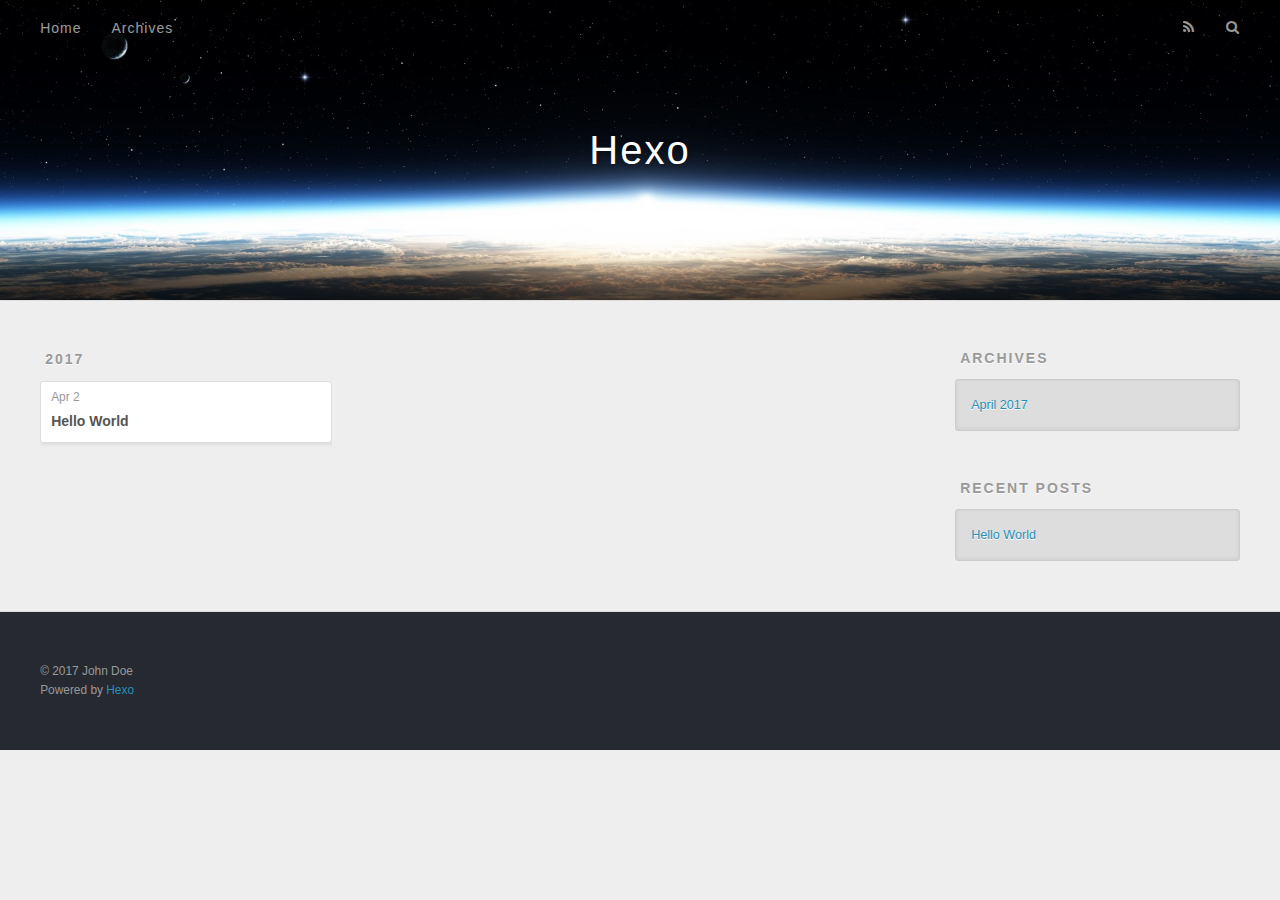
==== archives/index.html @ 8d4e694c "Site updated: 2017-04-02 11:04:42" ====
<!DOCTYPE html>
<html>
<head>
  <meta charset="utf-8">
  
  <title>Archives | Hexo</title>
  <meta name="viewport" content="width=device-width, initial-scale=1, maximum-scale=1">
  <meta property="og:type" content="website">
<meta property="og:title" content="Hexo">
<meta property="og:url" content="http://yoursite.com/archives/index.html">
<meta property="og:site_name" content="Hexo">
<meta name="twitter:card" content="summary">
<meta name="twitter:title" content="Hexo">
  
    <link rel="alternate" href="/atom.xml" title="Hexo" type="application/atom+xml">
  
  
    <link rel="icon" href="/favicon.png">
  
  
    <link href="//fonts.googleapis.com/css?family=Source+Code+Pro" rel="stylesheet" type="text/css">
  
  <link rel="stylesheet" href="/css/style.css">
  

</head>

<body>
  <div id="container">
    <div id="wrap">
      <header id="header">
  <div id="banner"></div>
  <div id="header-outer" class="outer">
    <div id="header-title" class="inner">
      <h1 id="logo-wrap">
        <a href="/" id="logo">Hexo</a>
      </h1>
      
    </div>
    <div id="header-inner" class="inner">
      <nav id="main-nav">
        <a id="main-nav-toggle" class="nav-icon"></a>
        
          <a class="main-nav-link" href="/">Home</a>
        
          <a class="main-nav-link" href="/archives">Archives</a>
        
      </nav>
      <nav id="sub-nav">
        
          <a id="nav-rss-link" class="nav-icon" href="/atom.xml" title="RSS Feed"></a>
        
        <a id="nav-search-btn" class="nav-icon" title="Search"></a>
      </nav>
      <div id="search-form-wrap">
        <form action="//google.com/search" method="get" accept-charset="UTF-8" class="search-form"><input type="search" name="q" results="0" class="search-form-input" placeholder="Search"><button type="submit" class="search-form-submit">&#xF002;</button><input type="hidden" name="sitesearch" value="http://yoursite.com"></form>
      </div>
    </div>
  </div>
</header>
      <div class="outer">
        <section id="main">
  
  
    
    
      
      
      <section class="archives-wrap">
        <div class="archive-year-wrap">
          <a href="/archives/2017" class="archive-year">2017</a>
        </div>
        <div class="archives">
    
    <article class="archive-article archive-type-post">
  <div class="archive-article-inner">
    <header class="archive-article-header">
      <a href="/2017/04/02/hello-world/" class="archive-article-date">
  <time datetime="2017-04-02T02:46:15.504Z" itemprop="datePublished">Apr 2</time>
</a>
      
  
    <h1 itemprop="name">
      <a class="archive-article-title" href="/2017/04/02/hello-world/">Hello World</a>
    </h1>
  

    </header>
  </div>
</article>
  
  
    </div></section>
  

</section>
        
          <aside id="sidebar">
  
    

  
    

  
    
  
    
  <div class="widget-wrap">
    <h3 class="widget-title">Archives</h3>
    <div class="widget">
      <ul class="archive-list"><li class="archive-list-item"><a class="archive-list-link" href="/archives/2017/04/">April 2017</a></li></ul>
    </div>
  </div>


  
    
  <div class="widget-wrap">
    <h3 class="widget-title">Recent Posts</h3>
    <div class="widget">
      <ul>
        
          <li>
            <a href="/2017/04/02/hello-world/">Hello World</a>
          </li>
        
      </ul>
    </div>
  </div>

  
</aside>
        
      </div>
      <footer id="footer">
  
  <div class="outer">
    <div id="footer-info" class="inner">
      &copy; 2017 John Doe<br>
      Powered by <a href="http://hexo.io/" target="_blank">Hexo</a>
    </div>
  </div>
</footer>
    </div>
    <nav id="mobile-nav">
  
    <a href="/" class="mobile-nav-link">Home</a>
  
    <a href="/archives" class="mobile-nav-link">Archives</a>
  
</nav>
    

<script src="//ajax.googleapis.com/ajax/libs/jquery/2.0.3/jquery.min.js"></script>


  <link rel="stylesheet" href="/fancybox/jquery.fancybox.css">
  <script src="/fancybox/jquery.fancybox.pack.js"></script>


<script src="/js/script.js"></script>

  </div>
</body>
</html>
---- css/style.css ----
body {
  width: 100%;
}
body:before,
body:after {
  content: "";
  display: table;
}
body:after {
  clear: both;
}
html,
body,
div,
span,
applet,
object,
iframe,
h1,
h2,
h3,
h4,
h5,
h6,
p,
blockquote,
pre,
a,
abbr,
acronym,
address,
big,
cite,
code,
del,
dfn,
em,
img,
ins,
kbd,
q,
s,
samp,
small,
strike,
strong,
sub,
sup,
tt,
var,
dl,
dt,
dd,
ol,
ul,
li,
fieldset,
form,
label,
legend,
table,
caption,
tbody,
tfoot,
thead,
tr,
th,
td {
  margin: 0;
  padding: 0;
  border: 0;
  outline: 0;
  font-weight: inherit;
  font-style: inherit;
  font-family: inherit;
  font-size: 100%;
  vertical-align: baseline;
}
body {
  line-height: 1;
  color: #000;
  background: #fff;
}
ol,
ul {
  list-style: none;
}
table {
  border-collapse: separate;
  border-spacing: 0;
  vertical-align: middle;
}
caption,
th,
td {
  text-align: left;
  font-weight: normal;
  vertical-align: middle;
}
a img {
  border: none;
}
input,
button {
  margin: 0;
  padding: 0;
}
input::-moz-focus-inner,
button::-moz-focus-inner {
  border: 0;
  padding: 0;
}
@font-face {
  font-family: FontAwesome;
  font-style: normal;
  font-weight: normal;
  src: url("fonts/fontawesome-webfont.eot?v=#4.0.3");
  src: url("fonts/fontawesome-webfont.eot?#iefix&v=#4.0.3") format("embedded-opentype"), url("fonts/fontawesome-webfont.woff?v=#4.0.3") format("woff"), url("fonts/fontawesome-webfont.ttf?v=#4.0.3") format("truetype"), url("fonts/fontawesome-webfont.svg#fontawesomeregular?v=#4.0.3") format("svg");
}
html,
body,
#container {
  height: 100%;
}
body {
  background: #eee;
  font: 14px "Helvetica Neue", Helvetica, Arial, sans-serif;
  -webkit-text-size-adjust: 100%;
}
.outer {
  max-width: 1220px;
  margin: 0 auto;
  padding: 0 20px;
}
.outer:before,
.outer:after {
  content: "";
  display: table;
}
.outer:after {
  clear: both;
}
.inner {
  display: inline;
  float: left;
  width: 98.33333333333333%;
  margin: 0 0.833333333333333%;
}
.left,
.alignleft {
  float: left;
}
.right,
.alignright {
  float: right;
}
.clear {
  clear: both;
}
#container {
  position: relative;
}
.mobile-nav-on {
  overflow: hidden;
}
#wrap {
  height: 100%;
  width: 100%;
  position: absolute;
  top: 0;
  left: 0;
  -webkit-transition: 0.2s ease-out;
  -moz-transition: 0.2s ease-out;
  -ms-transition: 0.2s ease-out;
  transition: 0.2s ease-out;
  z-index: 1;
  background: #eee;
}
.mobile-nav-on #wrap {
  left: 280px;
}
@media screen and (min-width: 768px) {
  #main {
    display: inline;
    float: left;
    width: 73.33333333333333%;
    margin: 0 0.833333333333333%;
  }
}
.article-date,
.article-category-link,
.archive-year,
.widget-title {
  text-decoration: none;
  text-transform: uppercase;
  letter-spacing: 2px;
  color: #999;
  margin-bottom: 1em;
  margin-left: 5px;
  line-height: 1em;
  text-shadow: 0 1px #fff;
  font-weight: bold;
}
.article-inner,
.archive-article-inner {
  background: #fff;
  -webkit-box-shadow: 1px 2px 3px #ddd;
  box-shadow: 1px 2px 3px #ddd;
  border: 1px solid #ddd;
  border-radius: 3px;
}
.article-entry h1,
.widget h1 {
  font-size: 2em;
}
.article-entry h2,
.widget h2 {
  font-size: 1.5em;
}
.article-entry h3,
.widget h3 {
  font-size: 1.3em;
}
.article-entry h4,
.widget h4 {
  font-size: 1.2em;
}
.article-entry h5,
.widget h5 {
  font-size: 1em;
}
.article-entry h6,
.widget h6 {
  font-size: 1em;
  color: #999;
}
.article-entry hr,
.widget hr {
  border: 1px dashed #ddd;
}
.article-entry strong,
.widget strong {
  font-weight: bold;
}
.article-entry em,
.widget em,
.article-entry cite,
.widget cite {
  font-style: italic;
}
.article-entry sup,
.widget sup,
.article-entry sub,
.widget sub {
  font-size: 0.75em;
  line-height: 0;
  position: relative;
  vertical-align: baseline;
}
.article-entry sup,
.widget sup {
  top: -0.5em;
}
.article-entry sub,
.widget sub {
  bottom: -0.2em;
}
.article-entry small,
.widget small {
  font-size: 0.85em;
}
.article-entry acronym,
.widget acronym,
.article-entry abbr,
.widget abbr {
  border-bottom: 1px dotted;
}
.article-entry ul,
.widget ul,
.article-entry ol,
.widget ol,
.article-entry dl,
.widget dl {
  margin: 0 20px;
  line-height: 1.6em;
}
.article-entry ul ul,
.widget ul ul,
.article-entry ol ul,
.widget ol ul,
.article-entry ul ol,
.widget ul ol,
.article-entry ol ol,
.widget ol ol {
  margin-top: 0;
  margin-bottom: 0;
}
.article-entry ul,
.widget ul {
  list-style: disc;
}
.article-entry ol,
.widget ol {
  list-style: decimal;
}
.article-entry dt,
.widget dt {
  font-weight: bold;
}
#header {
  height: 300px;
  position: relative;
  border-bottom: 1px solid #ddd;
}
#header:before,
#header:after {
  content: "";
  position: absolute;
  left: 0;
  right: 0;
  height: 40px;
}
#header:before {
  top: 0;
  background: -webkit-linear-gradient(rgba(0,0,0,0.2), transparent);
  background: -moz-linear-gradient(rgba(0,0,0,0.2), transparent);
  background: -ms-linear-gradient(rgba(0,0,0,0.2), transparent);
  background: linear-gradient(rgba(0,0,0,0.2), transparent);
}
#header:after {
  bottom: 0;
  background: -webkit-linear-gradient(transparent, rgba(0,0,0,0.2));
  background: -moz-linear-gradient(transparent, rgba(0,0,0,0.2));
  background: -ms-linear-gradient(transparent, rgba(0,0,0,0.2));
  background: linear-gradient(transparent, rgba(0,0,0,0.2));
}
#header-outer {
  height: 100%;
  position: relative;
}
#header-inner {
  position: relative;
  overflow: hidden;
}
#banner {
  position: absolute;
  top: 0;
  left: 0;
  width: 100%;
  height: 100%;
  background: url("images/banner.jpg") center #000;
  -webkit-background-size: cover;
  -moz-background-size: cover;
  background-size: cover;
  z-index: -1;
}
#header-title {
  text-align: center;
  height: 40px;
  position: absolute;
  top: 50%;
  left: 0;
  margin-top: -20px;
}
#logo,
#subtitle {
  text-decoration: none;
  color: #fff;
  font-weight: 300;
  text-shadow: 0 1px 4px rgba(0,0,0,0.3);
}
#logo {
  font-size: 40px;
  line-height: 40px;
  letter-spacing: 2px;
}
#subtitle {
  font-size: 16px;
  line-height: 16px;
  letter-spacing: 1px;
}
#subtitle-wrap {
  margin-top: 16px;
}
#main-nav {
  float: left;
  margin-left: -15px;
}
.nav-icon,
.main-nav-link {
  float: left;
  color: #fff;
  opacity: 0.6;
  text-decoration: none;
  text-shadow: 0 1px rgba(0,0,0,0.2);
  -webkit-transition: opacity 0.2s;
  -moz-transition: opacity 0.2s;
  -ms-transition: opacity 0.2s;
  transition: opacity 0.2s;
  display: block;
  padding: 20px 15px;
}
.nav-icon:hover,
.main-nav-link:hover {
  opacity: 1;
}
.nav-icon {
  font-family: FontAwesome;
  text-align: center;
  font-size: 14px;
  width: 14px;
  height: 14px;
  padding: 20px 15px;
  position: relative;
  cursor: pointer;
}
.main-nav-link {
  font-weight: 300;
  letter-spacing: 1px;
}
@media screen and (max-width: 479px) {
  .main-nav-link {
    display: none;
  }
}
#main-nav-toggle {
  display: none;
}
#main-nav-toggle:before {
  content: "\f0c9";
}
@media screen and (max-width: 479px) {
  #main-nav-toggle {
    display: block;
  }
}
#sub-nav {
  float: right;
  margin-right: -15px;
}
#nav-rss-link:before {
  content: "\f09e";
}
#nav-search-btn:before {
  content: "\f002";
}
#search-form-wrap {
  position: absolute;
  top: 15px;
  width: 150px;
  height: 30px;
  right: -150px;
  opacity: 0;
  -webkit-transition: 0.2s ease-out;
  -moz-transition: 0.2s ease-out;
  -ms-transition: 0.2s ease-out;
  transition: 0.2s ease-out;
}
#search-form-wrap.on {
  opacity: 1;
  right: 0;
}
@media screen and (max-width: 479px) {
  #search-form-wrap {
    width: 100%;
    right: -100%;
  }
}
.search-form {
  position: absolute;
  top: 0;
  left: 0;
  right: 0;
  background: #fff;
  padding: 5px 15px;
  border-radius: 15px;
  -webkit-box-shadow: 0 0 10px rgba(0,0,0,0.3);
  box-shadow: 0 0 10px rgba(0,0,0,0.3);
}
.search-form-input {
  border: none;
  background: none;
  color: #555;
  width: 100%;
  font: 13px "Helvetica Neue", Helvetica, Arial, sans-serif;
  outline: none;
}
.search-form-input::-webkit-search-results-decoration,
.search-form-input::-webkit-search-cancel-button {
  -webkit-appearance: none;
}
.search-form-submit {
  position: absolute;
  top: 50%;
  right: 10px;
  margin-top: -7px;
  font: 13px FontAwesome;
  border: none;
  background: none;
  color: #bbb;
  cursor: pointer;
}
.search-form-submit:hover,
.search-form-submit:focus {
  color: #777;
}
.article {
  margin: 50px 0;
}
.article-inner {
  overflow: hidden;
}
.article-meta:before,
.article-meta:after {
  content: "";
  display: table;
}
.article-meta:after {
  clear: both;
}
.article-date {
  float: left;
}
.article-category {
  float: left;
  line-height: 1em;
  color: #ccc;
  text-shadow: 0 1px #fff;
  margin-left: 8px;
}
.article-category:before {
  content: "\2022";
}
.article-category-link {
  margin: 0 12px 1em;
}
.article-header {
  padding: 20px 20px 0;
}
.article-title {
  text-decoration: none;
  font-size: 2em;
  font-weight: bold;
  color: #555;
  line-height: 1.1em;
  -webkit-transition: color 0.2s;
  -moz-transition: color 0.2s;
  -ms-transition: color 0.2s;
  transition: color 0.2s;
}
a.article-title:hover {
  color: #258fb8;
}
.article-entry {
  color: #555;
  padding: 0 20px;
}
.article-entry:before,
.article-entry:after {
  content: "";
  display: table;
}
.article-entry:after {
  clear: both;
}
.article-entry p,
.article-entry table {
  line-height: 1.6em;
  margin: 1.6em 0;
}
.article-entry h1,
.article-entry h2,
.article-entry h3,
.article-entry h4,
.article-entry h5,
.article-entry h6 {
  font-weight: bold;
}
.article-entry h1,
.article-entry h2,
.article-entry h3,
.article-entry h4,
.article-entry h5,
.article-entry h6 {
  line-height: 1.1em;
  margin: 1.1em 0;
}
.article-entry a {
  color: #258fb8;
  text-decoration: none;
}
.article-entry a:hover {
  text-decoration: underline;
}
.article-entry ul,
.article-entry ol,
.article-entry dl {
  margin-top: 1.6em;
  margin-bottom: 1.6em;
}
.article-entry img,
.article-entry video {
  max-width: 100%;
  height: auto;
  display: block;
  margin: auto;
}
.article-entry iframe {
  border: none;
}
.article-entry table {
  width: 100%;
  border-collapse: collapse;
  border-spacing: 0;
}
.article-entry th {
  font-weight: bold;
  border-bottom: 3px solid #ddd;
  padding-bottom: 0.5em;
}
.article-entry td {
  border-bottom: 1px solid #ddd;
  padding: 10px 0;
}
.article-entry blockquote {
  font-family: Georgia, "Times New Roman", serif;
  font-size: 1.4em;
  margin: 1.6em 20px;
  text-align: center;
}
.article-entry blockquote footer {
  font-size: 14px;
  margin: 1.6em 0;
  font-family: "Helvetica Neue", Helvetica, Arial, sans-serif;
}
.article-entry blockquote footer cite:before {
  content: "—";
  padding: 0 0.5em;
}
.article-entry .pullquote {
  text-align: left;
  width: 45%;
  margin: 0;
}
.article-entry .pullquote.left {
  margin-left: 0.5em;
  margin-right: 1em;
}
.article-entry .pullquote.right {
  margin-right: 0.5em;
  margin-left: 1em;
}
.article-entry .caption {
  color: #999;
  display: block;
  font-size: 0.9em;
  margin-top: 0.5em;
  position: relative;
  text-align: center;
}
.article-entry .video-container {
  position: relative;
  padding-top: 56.25%;
  height: 0;
  overflow: hidden;
}
.article-entry .video-container iframe,
.article-entry .video-container object,
.article-entry .video-container embed {
  position: absolute;
  top: 0;
  left: 0;
  width: 100%;
  height: 100%;
  margin-top: 0;
}
.article-more-link a {
  display: inline-block;
  line-height: 1em;
  padding: 6px 15px;
  border-radius: 15px;
  background: #eee;
  color: #999;
  text-shadow: 0 1px #fff;
  text-decoration: none;
}
.article-more-link a:hover {
  background: #258fb8;
  color: #fff;
  text-decoration: none;
  text-shadow: 0 1px #1e7293;
}
.article-footer {
  font-size: 0.85em;
  line-height: 1.6em;
  border-top: 1px solid #ddd;
  padding-top: 1.6em;
  margin: 0 20px 20px;
}
.article-footer:before,
.article-footer:after {
  content: "";
  display: table;
}
.article-footer:after {
  clear: both;
}
.article-footer a {
  color: #999;
  text-decoration: none;
}
.article-footer a:hover {
  color: #555;
}
.article-tag-list-item {
  float: left;
  margin-right: 10px;
}
.article-tag-list-link:before {
  content: "#";
}
.article-comment-link {
  float: right;
}
.article-comment-link:before {
  content: "\f075";
  font-family: FontAwesome;
  padding-right: 8px;
}
.article-share-link {
  cursor: pointer;
  float: right;
  margin-left: 20px;
}
.article-share-link:before {
  content: "\f064";
  font-family: FontAwesome;
  padding-right: 6px;
}
#article-nav {
  position: relative;
}
#article-nav:before,
#article-nav:after {
  content: "";
  display: table;
}
#article-nav:after {
  clear: both;
}
@media screen and (min-width: 768px) {
  #article-nav {
    margin: 50px 0;
  }
  #article-nav:before {
    width: 8px;
    height: 8px;
    position: absolute;
    top: 50%;
    left: 50%;
    margin-top: -4px;
    margin-left: -4px;
    content: "";
    border-radius: 50%;
    background: #ddd;
    -webkit-box-shadow: 0 1px 2px #fff;
    box-shadow: 0 1px 2px #fff;
  }
}
.article-nav-link-wrap {
  text-decoration: none;
  text-shadow: 0 1px #fff;
  color: #999;
  -webkit-box-sizing: border-box;
  -moz-box-sizing: border-box;
  box-sizing: border-box;
  margin-top: 50px;
  text-align: center;
  display: block;
}
.article-nav-link-wrap:hover {
  color: #555;
}
@media screen and (min-width: 768px) {
  .article-nav-link-wrap {
    width: 50%;
    margin-top: 0;
  }
}
@media screen and (min-width: 768px) {
  #article-nav-newer {
    float: left;
    text-align: right;
    padding-right: 20px;
  }
}
@media screen and (min-width: 768px) {
  #article-nav-older {
    float: right;
    text-align: left;
    padding-left: 20px;
  }
}
.article-nav-caption {
  text-transform: uppercase;
  letter-spacing: 2px;
  color: #ddd;
  line-height: 1em;
  font-weight: bold;
}
#article-nav-newer .article-nav-caption {
  margin-right: -2px;
}
.article-nav-title {
  font-size: 0.85em;
  line-height: 1.6em;
  margin-top: 0.5em;
}
.article-share-box {
  position: absolute;
  display: none;
  background: #fff;
  -webkit-box-shadow: 1px 2px 10px rgba(0,0,0,0.2);
  box-shadow: 1px 2px 10px rgba(0,0,0,0.2);
  border-radius: 3px;
  margin-left: -145px;
  overflow: hidden;
  z-index: 1;
}
.article-share-box.on {
  display: block;
}
.article-share-input {
  width: 100%;
  background: none;
  -webkit-box-sizing: border-box;
  -moz-box-sizing: border-box;
  box-sizing: border-box;
  font: 14px "Helvetica Neue", Helvetica, Arial, sans-serif;
  padding: 0 15px;
  color: #555;
  outline: none;
  border: 1px solid #ddd;
  border-radius: 3px 3px 0 0;
  height: 36px;
  line-height: 36px;
}
.article-share-links {
  background: #eee;
}
.article-share-links:before,
.article-share-links:after {
  content: "";
  display: table;
}
.article-share-links:after {
  clear: both;
}
.article-share-twitter,
.article-share-facebook,
.article-share-pinterest,
.article-share-google {
  width: 50px;
  height: 36px;
  display: block;
  float: left;
  position: relative;
  color: #999;
  text-shadow: 0 1px #fff;
}
.article-share-twitter:before,
.article-share-facebook:before,
.article-share-pinterest:before,
.article-share-google:before {
  font-size: 20px;
  font-family: FontAwesome;
  width: 20px;
  height: 20px;
  position: absolute;
  top: 50%;
  left: 50%;
  margin-top: -10px;
  margin-left: -10px;
  text-align: center;
}
.article-share-twitter:hover,
.article-share-facebook:hover,
.article-share-pinterest:hover,
.article-share-google:hover {
  color: #fff;
}
.article-share-twitter:before {
  content: "\f099";
}
.article-share-twitter:hover {
  background: #00aced;
  text-shadow: 0 1px #008abe;
}
.article-share-facebook:before {
  content: "\f09a";
}
.article-share-facebook:hover {
  background: #3b5998;
  text-shadow: 0 1px #2f477a;
}
.article-share-pinterest:before {
  content: "\f0d2";
}
.article-share-pinterest:hover {
  background: #cb2027;
  text-shadow: 0 1px #a21a1f;
}
.article-share-google:before {
  content: "\f0d5";
}
.article-share-google:hover {
  background: #dd4b39;
  text-shadow: 0 1px #be3221;
}
.article-gallery {
  background: #000;
  position: relative;
}
.article-gallery-photos {
  position: relative;
  overflow: hidden;
}
.article-gallery-img {
  display: none;
  max-width: 100%;
}
.article-gallery-img:first-child {
  display: block;
}
.article-gallery-img.loaded {
  position: absolute;
  display: block;
}
.article-gallery-img img {
  display: block;
  max-width: 100%;
  margin: 0 auto;
}
#comments {
  background: #fff;
  -webkit-box-shadow: 1px 2px 3px #ddd;
  box-shadow: 1px 2px 3px #ddd;
  padding: 20px;
  border: 1px solid #ddd;
  border-radius: 3px;
  margin: 50px 0;
}
#comments a {
  color: #258fb8;
}
.archives-wrap {
  margin: 50px 0;
}
.archives:before,
.archives:after {
  content: "";
  display: table;
}
.archives:after {
  clear: both;
}
.archive-year-wrap {
  margin-bottom: 1em;
}
.archives {
  -webkit-column-gap: 10px;
  -moz-column-gap: 10px;
  column-gap: 10px;
}
@media screen and (min-width: 480px) and (max-width: 767px) {
  .archives {
    -webkit-column-count: 2;
    -moz-column-count: 2;
    column-count: 2;
  }
}
@media screen and (min-width: 768px) {
  .archives {
    -webkit-column-count: 3;
    -moz-column-count: 3;
    column-count: 3;
  }
}
.archive-article {
  -webkit-column-break-inside: avoid;
  page-break-inside: avoid;
  overflow: hidden;
  break-inside: avoid-column;
}
.archive-article-inner {
  padding: 10px;
  margin-bottom: 15px;
}
.archive-article-title {
  text-decoration: none;
  font-weight: bold;
  color: #555;
  -webkit-transition: color 0.2s;
  -moz-transition: color 0.2s;
  -ms-transition: color 0.2s;
  transition: color 0.2s;
  line-height: 1.6em;
}
.archive-article-title:hover {
  color: #258fb8;
}
.archive-article-footer {
  margin-top: 1em;
}
.archive-article-date {
  color: #999;
  text-decoration: none;
  font-size: 0.85em;
  line-height: 1em;
  margin-bottom: 0.5em;
  display: block;
}
#page-nav {
  margin: 50px auto;
  background: #fff;
  -webkit-box-shadow: 1px 2px 3px #ddd;
  box-shadow: 1px 2px 3px #ddd;
  border: 1px solid #ddd;
  border-radius: 3px;
  text-align: center;
  color: #999;
  overflow: hidden;
}
#page-nav:before,
#page-nav:after {
  content: "";
  display: table;
}
#page-nav:after {
  clear: both;
}
#page-nav a,
#page-nav span {
  padding: 10px 20px;
  line-height: 1;
  height: 2ex;
}
#page-nav a {
  color: #999;
  text-decoration: none;
}
#page-nav a:hover {
  background: #999;
  color: #fff;
}
#page-nav .prev {
  float: left;
}
#page-nav .next {
  float: right;
}
#page-nav .page-number {
  display: inline-block;
}
@media screen and (max-width: 479px) {
  #page-nav .page-number {
    display: none;
  }
}
#page-nav .current {
  color: #555;
  font-weight: bold;
}
#page-nav .space {
  color: #ddd;
}
#footer {
  background: #262a30;
  padding: 50px 0;
  border-top: 1px solid #ddd;
  color: #999;
}
#footer a {
  color: #258fb8;
  text-decoration: none;
}
#footer a:hover {
  text-decoration: underline;
}
#footer-info {
  line-height: 1.6em;
  font-size: 0.85em;
}
.article-entry pre,
.article-entry .highlight {
  background: #2d2d2d;
  margin: 0 -20px;
  padding: 15px 20px;
  border-style: solid;
  border-color: #ddd;
  border-width: 1px 0;
  overflow: auto;
  color: #ccc;
  line-height: 22.400000000000002px;
}
.article-entry .highlight .gutter pre,
.article-entry .gist .gist-file .gist-data .line-numbers {
  color: #666;
  font-size: 0.85em;
}
.article-entry pre,
.article-entry code {
  font-family: "Source Code Pro", Consolas, Monaco, Menlo, Consolas, monospace;
}
.article-entry code {
  background: #eee;
  text-shadow: 0 1px #fff;
  padding: 0 0.3em;
}
.article-entry pre code {
  background: none;
  text-shadow: none;
  padding: 0;
}
.article-entry .highlight pre {
  border: none;
  margin: 0;
  padding: 0;
}
.article-entry .highlight table {
  margin: 0;
  width: auto;
}
.article-entry .highlight td {
  border: none;
  padding: 0;
}
.article-entry .highlight figcaption {
  font-size: 0.85em;
  color: #999;
  line-height: 1em;
  margin-bottom: 1em;
}
.article-entry .highlight figcaption:before,
.article-entry .highlight figcaption:after {
  content: "";
  display: table;
}
.article-entry .highlight figcaption:after {
  clear: both;
}
.article-entry .highlight figcaption a {
  float: right;
}
.article-entry .highlight .gutter pre {
  text-align: right;
  padding-right: 20px;
}
.article-entry .highlight .line {
  height: 22.400000000000002px;
}
.article-entry .highlight .line.marked {
  background: #515151;
}
.article-entry .gist {
  margin: 0 -20px;
  border-style: solid;
  border-color: #ddd;
  border-width: 1px 0;
  background: #2d2d2d;
  padding: 15px 20px 15px 0;
}
.article-entry .gist .gist-file {
  border: none;
  font-family: "Source Code Pro", Consolas, Monaco, Menlo, Consolas, monospace;
  margin: 0;
}
.article-entry .gist .gist-file .gist-data {
  background: none;
  border: none;
}
.article-entry .gist .gist-file .gist-data .line-numbers {
  background: none;
  border: none;
  padding: 0 20px 0 0;
}
.article-entry .gist .gist-file .gist-data .line-data {
  padding: 0 !important;
}
.article-entry .gist .gist-file .highlight {
  margin: 0;
  padding: 0;
  border: none;
}
.article-entry .gist .gist-file .gist-meta {
  background: #2d2d2d;
  color: #999;
  font: 0.85em "Helvetica Neue", Helvetica, Arial, sans-serif;
  text-shadow: 0 0;
  padding: 0;
  margin-top: 1em;
  margin-left: 20px;
}
.article-entry .gist .gist-file .gist-meta a {
  color: #258fb8;
  font-weight: normal;
}
.article-entry .gist .gist-file .gist-meta a:hover {
  text-decoration: underline;
}
pre .comment,
pre .title {
  color: #999;
}
pre .variable,
pre .attribute,
pre .tag,
pre .regexp,
pre .ruby .constant,
pre .xml .tag .title,
pre .xml .pi,
pre .xml .doctype,
pre .html .doctype,
pre .css .id,
pre .css .class,
pre .css .pseudo {
  color: #f2777a;
}
pre .number,
pre .preprocessor,
pre .built_in,
pre .literal,
pre .params,
pre .constant {
  color: #f99157;
}
pre .class,
pre .ruby .class .title,
pre .css .rules .attribute {
  color: #9c9;
}
pre .string,
pre .value,
pre .inheritance,
pre .header,
pre .ruby .symbol,
pre .xml .cdata {
  color: #9c9;
}
pre .css .hexcolor {
  color: #6cc;
}
pre .function,
pre .python .decorator,
pre .python .title,
pre .ruby .function .title,
pre .ruby .title .keyword,
pre .perl .sub,
pre .javascript .title,
pre .coffeescript .title {
  color: #69c;
}
pre .keyword,
pre .javascript .function {
  color: #c9c;
}
@media screen and (max-width: 479px) {
  #mobile-nav {
    position: absolute;
    top: 0;
    left: 0;
    width: 280px;
    height: 100%;
    background: #191919;
    border-right: 1px solid #fff;
  }
}
@media screen and (max-width: 479px) {
  .mobile-nav-link {
    display: block;
    color: #999;
    text-decoration: none;
    padding: 15px 20px;
    font-weight: bold;
  }
  .mobile-nav-link:hover {
    color: #fff;
  }
}
@media screen and (min-width: 768px) {
  #sidebar {
    display: inline;
    float: left;
    width: 23.333333333333332%;
    margin: 0 0.833333333333333%;
  }
}
.widget-wrap {
  margin: 50px 0;
}
.widget {
  color: #777;
  text-shadow: 0 1px #fff;
  background: #ddd;
  -webkit-box-shadow: 0 -1px 4px #ccc inset;
  box-shadow: 0 -1px 4px #ccc inset;
  border: 1px solid #ccc;
  padding: 15px;
  border-radius: 3px;
}
.widget a {
  color: #258fb8;
  text-decoration: none;
}
.widget a:hover {
  text-decoration: underline;
}
.widget ul ul,
.widget ol ul,
.widget dl ul,
.widget ul ol,
.widget ol ol,
.widget dl ol,
.widget ul dl,
.widget ol dl,
.widget dl dl {
  margin-left: 15px;
  list-style: disc;
}
.widget {
  line-height: 1.6em;
  word-wrap: break-word;
  font-size: 0.9em;
}
.widget ul,
.widget ol {
  list-style: none;
  margin: 0;
}
.widget ul ul,
.widget ol ul,
.widget ul ol,
.widget ol ol {
  margin: 0 20px;
}
.widget ul ul,
.widget ol ul {
  list-style: disc;
}
.widget ul ol,
.widget ol ol {
  list-style: decimal;
}
.category-list-count,
.tag-list-count,
.archive-list-count {
  padding-left: 5px;
  color: #999;
  font-size: 0.85em;
}
.category-list-count:before,
.tag-list-count:before,
.archive-list-count:before {
  content: "(";
}
.category-list-count:after,
.tag-list-count:after,
.archive-list-count:after {
  content: ")";
}
.tagcloud a {
  margin-right: 5px;
  display: inline-block;
}
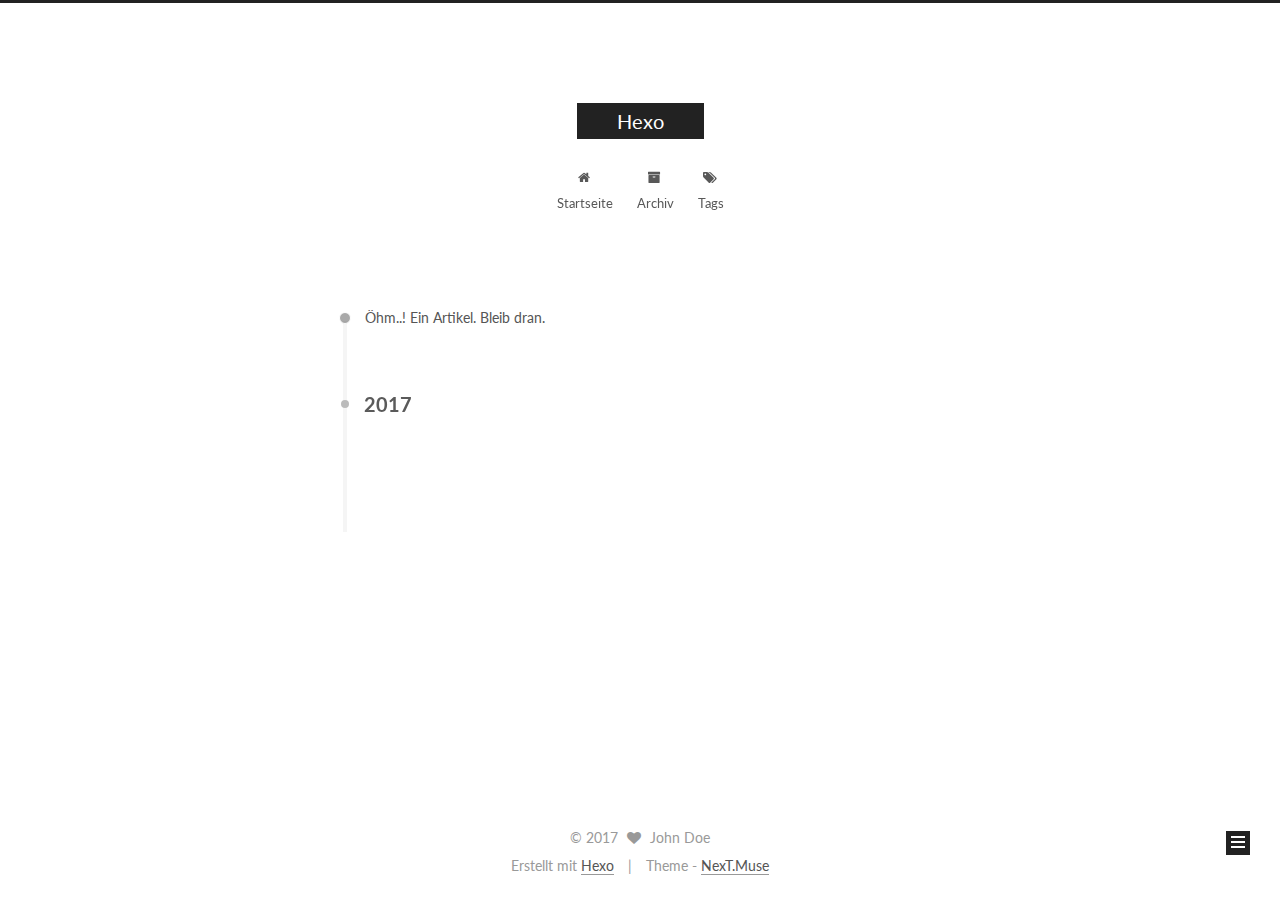
==== commit 0a85cfbe: "Site updated: 2017-04-05 14:11:37" ====
--- a/archives/index.html
+++ b/archives/index.html
@@ -1,166 +1,538 @@
-<!DOCTYPE html>
-<html>
+<!doctype html>
+
+
+
+  
+
+
+<html class="theme-next muse use-motion" lang="">
 <head>
-  <meta charset="utf-8">
-  
-  <title>Archives | Hexo</title>
-  <meta name="viewport" content="width=device-width, initial-scale=1, maximum-scale=1">
-  <meta property="og:type" content="website">
+  <meta charset="UTF-8"/>
+<meta http-equiv="X-UA-Compatible" content="IE=edge" />
+<meta name="viewport" content="width=device-width, initial-scale=1, maximum-scale=1"/>
+
+
+
+<meta http-equiv="Cache-Control" content="no-transform" />
+<meta http-equiv="Cache-Control" content="no-siteapp" />
+
+
+
+
+
+
+
+
+
+
+
+
+
+
+
+  
+  
+  <link href="/lib/fancybox/source/jquery.fancybox.css?v=2.1.5" rel="stylesheet" type="text/css" />
+
+
+
+
+  
+  
+  
+  
+
+  
+    
+    
+  
+
+  
+
+  
+
+  
+
+  
+
+  
+    
+    
+    <link href="//fonts.googleapis.com/css?family=Lato:300,300italic,400,400italic,700,700italic&subset=latin,latin-ext" rel="stylesheet" type="text/css">
+  
+
+
+
+
+
+
+<link href="/lib/font-awesome/css/font-awesome.min.css?v=4.6.2" rel="stylesheet" type="text/css" />
+
+<link href="/css/main.css?v=5.1.0" rel="stylesheet" type="text/css" />
+
+
+  <meta name="keywords" content="Hexo, NexT" />
+
+
+
+
+
+
+
+
+  <link rel="shortcut icon" type="image/x-icon" href="/favicon.ico?v=5.1.0" />
+
+
+
+
+
+
+<meta property="og:type" content="website">
 <meta property="og:title" content="Hexo">
 <meta property="og:url" content="http://yoursite.com/archives/index.html">
 <meta property="og:site_name" content="Hexo">
 <meta name="twitter:card" content="summary">
 <meta name="twitter:title" content="Hexo">
-  
-    <link rel="alternate" href="/atom.xml" title="Hexo" type="application/atom+xml">
-  
-  
-    <link rel="icon" href="/favicon.png">
-  
-  
-    <link href="//fonts.googleapis.com/css?family=Source+Code+Pro" rel="stylesheet" type="text/css">
-  
-  <link rel="stylesheet" href="/css/style.css">
-  
-
+
+
+
+<script type="text/javascript" id="hexo.configurations">
+  var NexT = window.NexT || {};
+  var CONFIG = {
+    root: '/',
+    scheme: 'Muse',
+    sidebar: {"position":"left","display":"post","offset":12,"offset_float":0,"b2t":false,"scrollpercent":false},
+    fancybox: true,
+    motion: true,
+    duoshuo: {
+      userId: '0',
+      author: 'Author'
+    },
+    algolia: {
+      applicationID: '',
+      apiKey: '',
+      indexName: '',
+      hits: {"per_page":10},
+      labels: {"input_placeholder":"Search for Posts","hits_empty":"We didn't find any results for the search: ${query}","hits_stats":"${hits} results found in ${time} ms"}
+    }
+  };
+</script>
+
+
+
+  <link rel="canonical" href="http://yoursite.com/archives/"/>
+
+
+
+
+
+  <title> Archiv | Hexo </title>
 </head>
 
-<body>
-  <div id="container">
-    <div id="wrap">
-      <header id="header">
-  <div id="banner"></div>
-  <div id="header-outer" class="outer">
-    <div id="header-title" class="inner">
-      <h1 id="logo-wrap">
-        <a href="/" id="logo">Hexo</a>
+<body itemscope itemtype="http://schema.org/WebPage" lang="">
+
+  
+
+
+
+
+
+
+
+
+
+
+
+
+
+
+  
+  
+    
+  
+
+  <div class="container sidebar-position-left  page-archive  ">
+    <div class="headband"></div>
+
+    <header id="header" class="header" itemscope itemtype="http://schema.org/WPHeader">
+      <div class="header-inner"><div class="site-brand-wrapper">
+  <div class="site-meta ">
+    
+
+    <div class="custom-logo-site-title">
+      <a href="/"  class="brand" rel="start">
+        <span class="logo-line-before"><i></i></span>
+        <span class="site-title">Hexo</span>
+        <span class="logo-line-after"><i></i></span>
+      </a>
+    </div>
+      
+        <p class="site-subtitle"></p>
+      
+  </div>
+
+  <div class="site-nav-toggle">
+    <button>
+      <span class="btn-bar"></span>
+      <span class="btn-bar"></span>
+      <span class="btn-bar"></span>
+    </button>
+  </div>
+</div>
+
+<nav class="site-nav">
+  
+
+  
+    <ul id="menu" class="menu">
+      
+        
+        <li class="menu-item menu-item-home">
+          <a href="/" rel="section">
+            
+              <i class="menu-item-icon fa fa-fw fa-home"></i> <br />
+            
+            Startseite
+          </a>
+        </li>
+      
+        
+        <li class="menu-item menu-item-archives">
+          <a href="/archives" rel="section">
+            
+              <i class="menu-item-icon fa fa-fw fa-archive"></i> <br />
+            
+            Archiv
+          </a>
+        </li>
+      
+        
+        <li class="menu-item menu-item-tags">
+          <a href="/tags" rel="section">
+            
+              <i class="menu-item-icon fa fa-fw fa-tags"></i> <br />
+            
+            Tags
+          </a>
+        </li>
+      
+
+      
+    </ul>
+  
+
+  
+</nav>
+
+
+
+ </div>
+    </header>
+
+    <main id="main" class="main">
+      <div class="main-inner">
+        <div class="content-wrap">
+          <div id="content" class="content">
+            
+
+  <section id="posts" class="posts-collapse">
+    <span class="archive-move-on"></span>
+
+    <span class="archive-page-counter">
+      
+      
+      
+        
+      
+      Öhm..! Ein Artikel. Bleib dran.
+    </span>
+
+    
+
+      
+      
+      
+
+      
+        
+        <div class="collection-title">
+          <h2 class="archive-year motion-element" id="archive-year-2017">2017</h2>
+        </div>
+      
+      
+
+      
+
+  <article class="post post-type-normal" itemscope itemtype="http://schema.org/Article">
+    <header class="post-header">
+
+      <h1 class="post-title">
+        
+            <a class="post-title-link" href="/2017/04/02/hello-world/" itemprop="url">
+              
+                <span itemprop="name">Hello World</span>
+              
+            </a>
+        
       </h1>
-      
-    </div>
-    <div id="header-inner" class="inner">
-      <nav id="main-nav">
-        <a id="main-nav-toggle" class="nav-icon"></a>
-        
-          <a class="main-nav-link" href="/">Home</a>
-        
-          <a class="main-nav-link" href="/archives">Archives</a>
-        
-      </nav>
-      <nav id="sub-nav">
-        
-          <a id="nav-rss-link" class="nav-icon" href="/atom.xml" title="RSS Feed"></a>
-        
-        <a id="nav-search-btn" class="nav-icon" title="Search"></a>
-      </nav>
-      <div id="search-form-wrap">
-        <form action="//google.com/search" method="get" accept-charset="UTF-8" class="search-form"><input type="search" name="q" results="0" class="search-form-input" placeholder="Search"><button type="submit" class="search-form-submit">&#xF002;</button><input type="hidden" name="sitesearch" value="http://yoursite.com"></form>
+
+      <div class="post-meta">
+        <time class="post-time" itemprop="dateCreated"
+              datetime="2017-04-02T10:46:15+08:00"
+              content="2017-04-02" >
+          04-02
+        </time>
       </div>
+
+    </header>
+  </article>
+
+
+
+    
+
+  </section>
+
+  
+
+
+
+          </div>
+          
+
+
+          
+
+        </div>
+        
+          
+  
+  <div class="sidebar-toggle">
+    <div class="sidebar-toggle-line-wrap">
+      <span class="sidebar-toggle-line sidebar-toggle-line-first"></span>
+      <span class="sidebar-toggle-line sidebar-toggle-line-middle"></span>
+      <span class="sidebar-toggle-line sidebar-toggle-line-last"></span>
     </div>
   </div>
-</header>
-      <div class="outer">
-        <section id="main">
-  
-  
-    
-    
-      
-      
-      <section class="archives-wrap">
-        <div class="archive-year-wrap">
-          <a href="/archives/2017" class="archive-year">2017</a>
+
+  <aside id="sidebar" class="sidebar">
+    <div class="sidebar-inner">
+
+      
+
+      
+
+      <section class="site-overview sidebar-panel sidebar-panel-active">
+        <div class="site-author motion-element" itemprop="author" itemscope itemtype="http://schema.org/Person">
+          <img class="site-author-image" itemprop="image"
+               src="/images/avatar.gif"
+               alt="John Doe" />
+          <p class="site-author-name" itemprop="name">John Doe</p>
+           
+              <p class="site-description motion-element" itemprop="description"></p>
+          
         </div>
-        <div class="archives">
-    
-    <article class="archive-article archive-type-post">
-  <div class="archive-article-inner">
-    <header class="archive-article-header">
-      <a href="/2017/04/02/hello-world/" class="archive-article-date">
-  <time datetime="2017-04-02T02:46:15.504Z" itemprop="datePublished">Apr 2</time>
-</a>
-      
-  
-    <h1 itemprop="name">
-      <a class="archive-article-title" href="/2017/04/02/hello-world/">Hello World</a>
-    </h1>
-  
-
-    </header>
+        <nav class="site-state motion-element">
+
+          
+            <div class="site-state-item site-state-posts">
+              <a href="/archives">
+                <span class="site-state-item-count">1</span>
+                <span class="site-state-item-name">Artikel</span>
+              </a>
+            </div>
+          
+
+          
+
+          
+
+        </nav>
+
+        
+
+        <div class="links-of-author motion-element">
+          
+        </div>
+
+        
+        
+
+        
+        
+
+        
+
+
+      </section>
+
+      
+
+      
+
+    </div>
+  </aside>
+
+
+        
+      </div>
+    </main>
+
+    <footer id="footer" class="footer">
+      <div class="footer-inner">
+        <div class="copyright" >
+  
+  &copy; 
+  <span itemprop="copyrightYear">2017</span>
+  <span class="with-love">
+    <i class="fa fa-heart"></i>
+  </span>
+  <span class="author" itemprop="copyrightHolder">John Doe</span>
+</div>
+
+
+<div class="powered-by">
+  Erstellt mit  <a class="theme-link" href="https://hexo.io">Hexo</a>
+</div>
+
+<div class="theme-info">
+  Theme -
+  <a class="theme-link" href="https://github.com/iissnan/hexo-theme-next">
+    NexT.Muse
+  </a>
+</div>
+
+
+        
+
+        
+      </div>
+    </footer>
+
+    
+      <div class="back-to-top">
+        <i class="fa fa-arrow-up"></i>
+        
+      </div>
+    
+
   </div>
-</article>
-  
-  
-    </div></section>
-  
-
-</section>
-        
-          <aside id="sidebar">
-  
-    
-
-  
-    
-
-  
-    
-  
-    
-  <div class="widget-wrap">
-    <h3 class="widget-title">Archives</h3>
-    <div class="widget">
-      <ul class="archive-list"><li class="archive-list-item"><a class="archive-list-link" href="/archives/2017/04/">April 2017</a></li></ul>
-    </div>
-  </div>
-
-
-  
-    
-  <div class="widget-wrap">
-    <h3 class="widget-title">Recent Posts</h3>
-    <div class="widget">
-      <ul>
-        
-          <li>
-            <a href="/2017/04/02/hello-world/">Hello World</a>
-          </li>
-        
-      </ul>
-    </div>
-  </div>
-
-  
-</aside>
-        
-      </div>
-      <footer id="footer">
-  
-  <div class="outer">
-    <div id="footer-info" class="inner">
-      &copy; 2017 John Doe<br>
-      Powered by <a href="http://hexo.io/" target="_blank">Hexo</a>
-    </div>
-  </div>
-</footer>
-    </div>
-    <nav id="mobile-nav">
-  
-    <a href="/" class="mobile-nav-link">Home</a>
-  
-    <a href="/archives" class="mobile-nav-link">Archives</a>
-  
-</nav>
-    
-
-<script src="//ajax.googleapis.com/ajax/libs/jquery/2.0.3/jquery.min.js"></script>
-
-
-  <link rel="stylesheet" href="/fancybox/jquery.fancybox.css">
-  <script src="/fancybox/jquery.fancybox.pack.js"></script>
-
-
-<script src="/js/script.js"></script>
-
-  </div>
+
+  
+
+<script type="text/javascript">
+  if (Object.prototype.toString.call(window.Promise) !== '[object Function]') {
+    window.Promise = null;
+  }
+</script>
+
+
+
+
+
+
+
+
+
+  
+
+
+
+
+
+
+  
+  <script type="text/javascript" src="/lib/jquery/index.js?v=2.1.3"></script>
+
+  
+  <script type="text/javascript" src="/lib/fastclick/lib/fastclick.min.js?v=1.0.6"></script>
+
+  
+  <script type="text/javascript" src="/lib/jquery_lazyload/jquery.lazyload.js?v=1.9.7"></script>
+
+  
+  <script type="text/javascript" src="/lib/velocity/velocity.min.js?v=1.2.1"></script>
+
+  
+  <script type="text/javascript" src="/lib/velocity/velocity.ui.min.js?v=1.2.1"></script>
+
+  
+  <script type="text/javascript" src="/lib/fancybox/source/jquery.fancybox.pack.js?v=2.1.5"></script>
+
+
+  
+
+
+  <script type="text/javascript" src="/js/src/utils.js?v=5.1.0"></script>
+
+  <script type="text/javascript" src="/js/src/motion.js?v=5.1.0"></script>
+
+
+
+  
+  
+
+  
+  
+    <script type="text/javascript" id="motion.page.archive">
+      $('.archive-year').velocity('transition.slideLeftIn');
+    </script>
+  
+
+
+  
+
+
+  <script type="text/javascript" src="/js/src/bootstrap.js?v=5.1.0"></script>
+
+
+
+  
+
+
+  
+
+
+
+
+	
+
+
+
+
+
+  
+
+
+
+
+
+  
+
+
+
+
+
+  
+
+
+
+
+
+
+  
+
+
+
+
+
+  
+
+  
+
+  
+
+  
+
 </body>
-</html>+</html>
--- a/css/main.css
+++ b/css/main.css
@@ -0,0 +1,2540 @@
+/* normalize.css v3.0.2 | MIT License | git.io/normalize */
+html {
+  font-family: sans-serif; /* 1 */
+  -ms-text-size-adjust: 100%; /* 2 */
+  -webkit-text-size-adjust: 100%; /* 2 */
+}
+body {
+  margin: 0;
+}
+article,
+aside,
+details,
+figcaption,
+figure,
+footer,
+header,
+hgroup,
+main,
+menu,
+nav,
+section,
+summary {
+  display: block;
+}
+audio,
+canvas,
+progress,
+video {
+  display: inline-block; /* 1 */
+  vertical-align: baseline; /* 2 */
+}
+audio:not([controls]) {
+  display: none;
+  height: 0;
+}
+[hidden],
+template {
+  display: none;
+}
+a {
+  background-color: transparent;
+}
+a:active,
+a:hover {
+  outline: 0;
+}
+abbr[title] {
+  border-bottom: 1px dotted;
+}
+b,
+strong {
+  font-weight: bold;
+}
+dfn {
+  font-style: italic;
+}
+h1 {
+  font-size: 2em;
+  margin: 0.67em 0;
+}
+mark {
+  background: #ff0;
+  color: #000;
+}
+small {
+  font-size: 80%;
+}
+sub,
+sup {
+  font-size: 75%;
+  line-height: 0;
+  position: relative;
+  vertical-align: baseline;
+}
+sup {
+  top: -0.5em;
+}
+sub {
+  bottom: -0.25em;
+}
+img {
+  border: 0;
+}
+svg:not(:root) {
+  overflow: hidden;
+}
+figure {
+  margin: 1em 40px;
+}
+hr {
+  -moz-box-sizing: content-box;
+  box-sizing: content-box;
+  height: 0;
+}
+pre {
+  overflow: auto;
+}
+code,
+kbd,
+pre,
+samp {
+  font-family: monospace, monospace;
+  font-size: 1em;
+}
+button,
+input,
+optgroup,
+select,
+textarea {
+  color: inherit; /* 1 */
+  font: inherit; /* 2 */
+  margin: 0; /* 3 */
+}
+button {
+  overflow: visible;
+}
+button,
+select {
+  text-transform: none;
+}
+button,
+html input[type="button"],
+input[type="reset"],
+input[type="submit"] {
+  -webkit-appearance: button; /* 2 */
+  cursor: pointer; /* 3 */
+}
+button[disabled],
+html input[disabled] {
+  cursor: default;
+}
+button::-moz-focus-inner,
+input::-moz-focus-inner {
+  border: 0;
+  padding: 0;
+}
+input {
+  line-height: normal;
+}
+input[type="checkbox"],
+input[type="radio"] {
+  box-sizing: border-box; /* 1 */
+  padding: 0; /* 2 */
+}
+input[type="number"]::-webkit-inner-spin-button,
+input[type="number"]::-webkit-outer-spin-button {
+  height: auto;
+}
+input[type="search"] {
+  -webkit-appearance: textfield; /* 1 */
+  -moz-box-sizing: content-box;
+  -webkit-box-sizing: content-box; /* 2 */
+  box-sizing: content-box;
+}
+input[type="search"]::-webkit-search-cancel-button,
+input[type="search"]::-webkit-search-decoration {
+  -webkit-appearance: none;
+}
+fieldset {
+  border: 1px solid #c0c0c0;
+  margin: 0 2px;
+  padding: 0.35em 0.625em 0.75em;
+}
+legend {
+  border: 0; /* 1 */
+  padding: 0; /* 2 */
+}
+textarea {
+  overflow: auto;
+}
+optgroup {
+  font-weight: bold;
+}
+table {
+  border-collapse: collapse;
+  border-spacing: 0;
+}
+td,
+th {
+  padding: 0;
+}
+::selection {
+  background: #262a30;
+  color: #fff;
+}
+body {
+  position: relative;
+  font-family: 'Lato', "PingFang SC", "Microsoft YaHei", sans-serif;
+  font-size: 14px;
+  line-height: 2;
+  color: #555;
+  background: #fff;
+}
+@media (max-width: 767px) {
+  body {
+    padding-right: 0 !important;
+  }
+}
+@media (min-width: 768px) and (max-width: 991px) {
+  body {
+    padding-right: 0 !important;
+  }
+}
+@media (min-width: 1600px) {
+  body {
+    font-size: 16px;
+  }
+}
+h1,
+h2,
+h3,
+h4,
+h5,
+h6 {
+  margin: 0;
+  padding: 0;
+  font-weight: bold;
+  line-height: 1.5;
+  font-family: 'Lato', "PingFang SC", "Microsoft YaHei", sans-serif;
+}
+h2,
+h3,
+h4,
+h5,
+h6 {
+  margin: 20px 0 15px;
+}
+h1 {
+  font-size: 22px;
+}
+@media (max-width: 767px) {
+  h1 {
+    font-size: 18px;
+  }
+}
+h2 {
+  font-size: 20px;
+}
+@media (max-width: 767px) {
+  h2 {
+    font-size: 16px;
+  }
+}
+h3 {
+  font-size: 18px;
+}
+@media (max-width: 767px) {
+  h3 {
+    font-size: 14px;
+  }
+}
+h4 {
+  font-size: 16px;
+}
+@media (max-width: 767px) {
+  h4 {
+    font-size: 12px;
+  }
+}
+h5 {
+  font-size: 14px;
+}
+@media (max-width: 767px) {
+  h5 {
+    font-size: 10px;
+  }
+}
+h6 {
+  font-size: 12px;
+}
+@media (max-width: 767px) {
+  h6 {
+    font-size: 8px;
+  }
+}
+p {
+  margin: 0 0 25px 0;
+}
+a {
+  color: #555;
+  text-decoration: none;
+  border-bottom: 1px solid #999;
+  word-wrap: break-word;
+}
+a:hover {
+  color: #222;
+  border-bottom-color: #222;
+}
+blockquote {
+  margin: 0;
+  padding: 0;
+}
+img {
+  display: block;
+  margin: auto;
+  max-width: 100%;
+  height: auto;
+}
+hr {
+  margin: 40px 0;
+  height: 3px;
+  border: none;
+  background-color: #ddd;
+  background-image: repeating-linear-gradient(-45deg, #fff, #fff 4px, transparent 4px, transparent 8px);
+}
+blockquote {
+  padding: 0 15px;
+  color: #666;
+  border-left: 4px solid #ddd;
+}
+blockquote cite::before {
+  content: "-";
+  padding: 0 5px;
+}
+dt {
+  font-weight: 700;
+}
+dd {
+  margin: 0;
+  padding: 0;
+}
+.text-left {
+  text-align: left;
+}
+.text-center {
+  text-align: center;
+}
+.text-right {
+  text-align: right;
+}
+.text-justify {
+  text-align: justify;
+}
+.text-nowrap {
+  white-space: nowrap;
+}
+.text-lowercase {
+  text-transform: lowercase;
+}
+.text-uppercase {
+  text-transform: uppercase;
+}
+.text-capitalize {
+  text-transform: capitalize;
+}
+.center-block {
+  display: block;
+  margin-left: auto;
+  margin-right: auto;
+}
+.clearfix:before,
+.clearfix:after {
+  content: " ";
+  display: table;
+}
+.clearfix:after {
+  clear: both;
+}
+.pullquote {
+  width: 45%;
+}
+.pullquote.left {
+  float: left;
+  margin-left: 5px;
+  margin-right: 10px;
+}
+.pullquote.right {
+  float: right;
+  margin-left: 10px;
+  margin-right: 5px;
+}
+.affix.affix.affix {
+  position: fixed;
+}
+.translation {
+  margin-top: -20px;
+  font-size: 14px;
+  color: #999;
+}
+.scrollbar-measure {
+  width: 100px;
+  height: 100px;
+  overflow: scroll;
+  position: absolute;
+  top: -9999px;
+}
+.use-motion .motion-element {
+  opacity: 0;
+}
+table {
+  margin: 20px 0;
+  width: 100%;
+  border-collapse: collapse;
+  border-spacing: 0;
+  border: 1px solid #ddd;
+  font-size: 14px;
+  table-layout: fixed;
+  word-wrap: break-all;
+}
+table>tbody>tr:nth-of-type(odd) {
+  background-color: #f9f9f9;
+}
+table>tbody>tr:hover {
+  background-color: #f5f5f5;
+}
+caption,
+th,
+td {
+  padding: 8px;
+  text-align: left;
+  vertical-align: middle;
+  font-weight: normal;
+}
+th,
+td {
+  border-bottom: 3px solid #ddd;
+  border-right: 1px solid #eee;
+}
+th {
+  padding-bottom: 10px;
+  font-weight: 700;
+}
+td {
+  border-bottom-width: 1px;
+}
+html,
+body {
+  height: 100%;
+}
+.container {
+  position: relative;
+  min-height: 100%;
+}
+.header-inner {
+  margin: 0 auto;
+  padding: 100px 0 70px;
+  width: 700px;
+}
+@media (min-width: 1600px) {
+  .container .header-inner {
+    width: 900px;
+  }
+}
+.main {
+  padding-bottom: 150px;
+}
+.main-inner {
+  margin: 0 auto;
+  width: 700px;
+}
+@media (min-width: 1600px) {
+  .container .main-inner {
+    width: 900px;
+  }
+}
+.footer {
+  position: absolute;
+  left: 0;
+  bottom: 0;
+  width: 100%;
+  min-height: 50px;
+}
+.footer-inner {
+  box-sizing: border-box;
+  margin: 20px auto;
+  width: 700px;
+}
+@media (min-width: 1600px) {
+  .container .footer-inner {
+    width: 900px;
+  }
+}
+pre,
+.highlight {
+  overflow: auto;
+  margin: 20px 0;
+  padding: 0;
+  font-size: 13px;
+  color: #4d4d4c;
+  background: #f7f7f7;
+  line-height: 1.6;
+}
+pre,
+code {
+  font-family: consolas, Menlo, "PingFang SC", "Microsoft YaHei", monospace;
+}
+code {
+  padding: 2px 4px;
+  word-wrap: break-word;
+  color: #555;
+  background: #eee;
+  border-radius: 3px;
+  font-size: 13px;
+}
+pre code {
+  padding: 0;
+  color: #4d4d4c;
+  background: none;
+  text-shadow: none;
+}
+.highlight {
+  border-radius: 1px;
+}
+.highlight pre {
+  border: none;
+  margin: 0;
+  padding: 10px 0;
+}
+.highlight table {
+  margin: 0;
+  width: auto;
+  border: none;
+}
+.highlight td {
+  border: none;
+  padding: 0;
+}
+.highlight figcaption {
+  font-size: 1em;
+  color: #4d4d4c;
+  line-height: 1em;
+  margin-bottom: 1em;
+}
+.highlight figcaption:before,
+.highlight figcaption:after {
+  content: " ";
+  display: table;
+}
+.highlight figcaption:after {
+  clear: both;
+}
+.highlight figcaption a {
+  float: right;
+  color: #4d4d4c;
+}
+.highlight figcaption a:hover {
+  border-bottom-color: #4d4d4c;
+}
+.highlight .gutter pre {
+  padding-left: 10px;
+  padding-right: 10px;
+  color: #869194;
+  text-align: right;
+  background-color: #eff2f3;
+}
+.highlight .code pre {
+  width: 100%;
+  padding-left: 10px;
+  padding-right: 10px;
+  background-color: #f7f7f7;
+}
+.highlight .line {
+  height: 20px;
+}
+.gutter {
+  -webkit-user-select: none;
+  -moz-user-select: none;
+  -ms-user-select: none;
+  user-select: none;
+}
+.gist table {
+  width: auto;
+}
+.gist table td {
+  border: none;
+}
+pre .deletion {
+  background: #fdd;
+}
+pre .addition {
+  background: #dfd;
+}
+pre .meta {
+  color: #8959a8;
+}
+pre .comment {
+  color: #8e908c;
+}
+pre .variable,
+pre .attribute,
+pre .tag,
+pre .regexp,
+pre .ruby .constant,
+pre .xml .tag .title,
+pre .xml .pi,
+pre .xml .doctype,
+pre .html .doctype,
+pre .css .id,
+pre .css .class,
+pre .css .pseudo {
+  color: #c82829;
+}
+pre .number,
+pre .preprocessor,
+pre .built_in,
+pre .literal,
+pre .params,
+pre .constant,
+pre .command {
+  color: #f5871f;
+}
+pre .ruby .class .title,
+pre .css .rules .attribute,
+pre .string,
+pre .value,
+pre .inheritance,
+pre .header,
+pre .ruby .symbol,
+pre .xml .cdata,
+pre .special,
+pre .number,
+pre .formula {
+  color: #718c00;
+}
+pre .title,
+pre .css .hexcolor {
+  color: #3e999f;
+}
+pre .function,
+pre .python .decorator,
+pre .python .title,
+pre .ruby .function .title,
+pre .ruby .title .keyword,
+pre .perl .sub,
+pre .javascript .title,
+pre .coffeescript .title {
+  color: #4271ae;
+}
+pre .keyword,
+pre .javascript .function {
+  color: #8959a8;
+}
+.full-image.full-image.full-image {
+  border: none;
+  max-width: 100%;
+  width: auto;
+  margin: 20px auto;
+}
+@media (min-width: 992px) {
+  .full-image.full-image.full-image {
+    max-width: none;
+    width: 110%;
+    margin: 25px -5%;
+  }
+}
+.blockquote-center,
+.page-home .post-type-quote blockquote,
+.page-post-detail .post-type-quote blockquote {
+  position: relative;
+  margin: 40px 0;
+  padding: 0;
+  border-left: none;
+  text-align: center;
+}
+.blockquote-center::before,
+.page-home .post-type-quote blockquote::before,
+.page-post-detail .post-type-quote blockquote::before,
+.blockquote-center::after,
+.page-home .post-type-quote blockquote::after,
+.page-post-detail .post-type-quote blockquote::after {
+  position: absolute;
+  content: ' ';
+  display: block;
+  width: 100%;
+  height: 24px;
+  opacity: 0.2;
+  background-repeat: no-repeat;
+  background-position: 0 -6px;
+  background-size: 22px 22px;
+}
+.blockquote-center::before,
+.page-home .post-type-quote blockquote::before,
+.page-post-detail .post-type-quote blockquote::before {
+  top: -20px;
+  background-image: url("../images/quote-l.svg");
+  border-top: 1px solid #ccc;
+}
+.blockquote-center::after,
+.page-home .post-type-quote blockquote::after,
+.page-post-detail .post-type-quote blockquote::after {
+  bottom: -20px;
+  background-image: url("../images/quote-r.svg");
+  border-bottom: 1px solid #ccc;
+  background-position: 100% 8px;
+}
+.blockquote-center p,
+.page-home .post-type-quote blockquote p,
+.page-post-detail .post-type-quote blockquote p,
+.blockquote-center div,
+.page-home .post-type-quote blockquote div,
+.page-post-detail .post-type-quote blockquote div {
+  text-align: center;
+}
+.post .post-body .group-picture img {
+  box-sizing: border-box;
+  padding: 0 3px;
+  border: none;
+}
+.post .group-picture-row {
+  overflow: hidden;
+  margin-top: 6px;
+}
+.post .group-picture-row:first-child {
+  margin-top: 0;
+}
+.post .group-picture-column {
+  float: left;
+}
+.page-post-detail .post-body .group-picture-column {
+  float: none;
+  margin-top: 10px;
+  width: auto !important;
+}
+.page-post-detail .post-body .group-picture-column img {
+  margin: 0 auto;
+}
+.page-archive .group-picture-container {
+  overflow: hidden;
+}
+.page-archive .group-picture-row {
+  float: left;
+}
+.page-archive .group-picture-row:first-child {
+  margin-top: 6px;
+}
+.page-archive .group-picture-column {
+  max-width: 150px;
+  max-height: 150px;
+}
+.note {
+  padding: 20px;
+  margin: 20px 0;
+  border: 1px solid #eee;
+  border-left-width: 5px;
+  border-radius: 3px;
+}
+.note h2,
+.note h3,
+.note h4,
+.note h5,
+.note h6 {
+  margin-top: 0;
+  margin-bottom: 5px;
+}
+.note p:last-child {
+  margin-bottom: 0;
+}
+.note code {
+  border-radius: 3px;
+}
+.note+.note {
+  margin-top: -5px;
+}
+.default {
+  border-left-color: #777;
+}
+.default h2,
+.default h3,
+.default h4,
+.default h5,
+.default h6 {
+  color: #777;
+}
+.primary {
+  border-left-color: #428bca;
+}
+.primary h2,
+.primary h3,
+.primary h4,
+.primary h5,
+.primary h6 {
+  color: #428bca;
+}
+.success {
+  border-left-color: #5cb85c;
+}
+.success h2,
+.success h3,
+.success h4,
+.success h5,
+.success h6 {
+  color: #5cb85c;
+}
+.danger {
+  border-left-color: #d9534f;
+}
+.danger h2,
+.danger h3,
+.danger h4,
+.danger h5,
+.danger h6 {
+  color: #d9534f;
+}
+.warning {
+  border-left-color: #f0ad4e;
+}
+.warning h2,
+.warning h3,
+.warning h4,
+.warning h5,
+.warning h6 {
+  color: #f0ad4e;
+}
+.info {
+  border-left-color: #5bc0de;
+}
+.info h2,
+.info h3,
+.info h4,
+.info h5,
+.info h6 {
+  color: #5bc0de;
+}
+.btn {
+  display: inline-block;
+  padding: 0 20px;
+  font-size: 14px;
+  color: #fff;
+  background: #222;
+  border: 2px solid #222;
+  text-decoration: none;
+  border-radius: 0;
+  transition-property: background-color;
+  transition-duration: 0.2s;
+  transition-timing-function: ease-in-out;
+  transition-delay: 0s;
+}
+.btn:hover,
+.post-button .btn:hover {
+  border-color: #222;
+  color: #222;
+  background: #fff;
+}
+.btn-bar {
+  display: block;
+  width: 22px;
+  height: 2px;
+  background: #555;
+  border-radius: 1px;
+}
+.btn-bar+.btn-bar {
+  margin-top: 4px;
+}
+.pagination {
+  margin: 120px 0 40px;
+  text-align: center;
+  border-top: 1px solid #eee;
+}
+.page-number-basic,
+.pagination .prev,
+.pagination .next,
+.pagination .page-number,
+.pagination .space {
+  display: inline-block;
+  position: relative;
+  top: -1px;
+  margin: 0 10px;
+  padding: 0 10px;
+  line-height: 30px;
+}
+@media (max-width: 767px) {
+  .page-number-basic,
+  .pagination .prev,
+  .pagination .next,
+  .pagination .page-number,
+  .pagination .space {
+    margin: 0 5px;
+  }
+}
+.pagination .prev,
+.pagination .next,
+.pagination .page-number {
+  border-bottom: 0;
+  border-top: 1px solid #eee;
+  transition-property: border-color;
+  transition-duration: 0.2s;
+  transition-timing-function: ease-in-out;
+  transition-delay: 0s;
+}
+.pagination .prev:hover,
+.pagination .next:hover,
+.pagination .page-number:hover {
+  border-top-color: #222;
+}
+.pagination .space {
+  padding: 0;
+  margin: 0;
+}
+.pagination .prev {
+  margin-left: 0;
+}
+.pagination .next {
+  margin-right: 0;
+}
+.pagination .page-number.current {
+  color: #fff;
+  background: #ccc;
+  border-top-color: #ccc;
+}
+@media (max-width: 767px) {
+  .pagination {
+    border-top: none;
+  }
+  .pagination .prev,
+  .pagination .next,
+  .pagination .page-number {
+    margin-bottom: 10px;
+    border-top: 0;
+    border-bottom: 1px solid #eee;
+  }
+  .pagination .prev:hover,
+  .pagination .next:hover,
+  .pagination .page-number:hover {
+    border-bottom-color: #222;
+  }
+}
+.comments {
+  margin: 60px 20px 0;
+}
+.tag-cloud {
+  text-align: center;
+}
+.tag-cloud a {
+  display: inline-block;
+  margin: 10px;
+}
+.back-to-top {
+  box-sizing: border-box;
+  position: fixed;
+  bottom: -100px;
+  right: 30px;
+  z-index: 1050;
+  padding: 0 6px;
+  width: 24px;
+  background: #222;
+  font-size: 12px;
+  opacity: 1;
+  color: #fff;
+  cursor: pointer;
+  text-align: center;
+  -webkit-transform: translateZ(0);
+  transition-property: bottom;
+  transition-duration: 0.2s;
+  transition-timing-function: ease-in-out;
+  transition-delay: 0s;
+}
+@media (max-width: 767px) {
+  .back-to-top {
+    display: none;
+  }
+}
+@media (min-width: 768px) and (max-width: 991px) {
+  .back-to-top {
+    display: none;
+  }
+}
+.back-to-top.back-to-top-on {
+  bottom: 19px;
+}
+.header {
+  background: #fff;
+}
+.header-inner {
+  position: relative;
+}
+.headband {
+  height: 3px;
+  background: #222;
+}
+.site-meta {
+  margin: 0;
+  text-align: center;
+}
+@media (max-width: 767px) {
+  .site-meta {
+    text-align: center;
+  }
+}
+.brand {
+  position: relative;
+  display: inline-block;
+  padding: 0 40px;
+  color: #fff;
+  background: #222;
+  border-bottom: none;
+}
+.brand:hover {
+  color: #fff;
+}
+.logo {
+  display: inline-block;
+  margin-right: 5px;
+  line-height: 36px;
+  vertical-align: top;
+}
+.site-title {
+  display: inline-block;
+  vertical-align: top;
+  line-height: 36px;
+  font-size: 20px;
+  font-weight: normal;
+  font-family: 'Lato', "PingFang SC", "Microsoft YaHei", sans-serif;
+}
+.site-subtitle {
+  margin-top: 10px;
+  font-size: 13px;
+  color: #999;
+}
+.use-motion .brand {
+  opacity: 0;
+}
+.use-motion .logo,
+.use-motion .site-title,
+.use-motion .site-subtitle {
+  opacity: 0;
+  position: relative;
+  top: -10px;
+}
+.site-nav-toggle {
+  display: none;
+  position: absolute;
+  top: 10px;
+  left: 10px;
+}
+@media (max-width: 767px) {
+  .site-nav-toggle {
+    display: block;
+  }
+}
+.site-nav-toggle button {
+  margin-top: 2px;
+  padding: 9px 10px;
+  background: transparent;
+  border: none;
+}
+@media (max-width: 767px) {
+  .site-nav {
+    display: none;
+    margin: 0 -10px;
+    padding: 0 10px;
+    clear: both;
+    border-top: 1px solid #ddd;
+  }
+}
+@media (min-width: 768px) and (max-width: 991px) {
+  .site-nav {
+    display: block !important;
+  }
+}
+@media (min-width: 992px) {
+  .site-nav {
+    display: block !important;
+  }
+}
+.menu {
+  margin-top: 20px;
+  padding-left: 0;
+  text-align: center;
+}
+.menu .menu-item {
+  display: inline-block;
+  margin: 0 10px;
+  list-style: none;
+}
+@media screen and (max-width: 767px) {
+  .menu .menu-item {
+    margin-top: 10px;
+  }
+}
+.menu .menu-item a {
+  display: block;
+  font-size: 13px;
+  line-height: inherit;
+  border-bottom: 1px solid transparent;
+  transition-property: border-color;
+  transition-duration: 0.2s;
+  transition-timing-function: ease-in-out;
+  transition-delay: 0s;
+}
+.menu .menu-item a:hover {
+  border-bottom-color: #222;
+}
+.menu .menu-item .fa {
+  margin-right: 5px;
+}
+.use-motion .menu-item {
+  opacity: 0;
+}
+.post-body {
+  font-family: 'Lato', "PingFang SC", "Microsoft YaHei", sans-serif;
+}
+@media (max-width: 767px) {
+  .post-body {
+    word-break: break-word;
+  }
+}
+.post-body .fancybox img {
+  display: block !important;
+  margin: 0 auto;
+  cursor: pointer;
+  cursor: zoom-in;
+  cursor: -webkit-zoom-in;
+}
+.post-body .image-caption,
+.post-body .figure .caption {
+  margin: 10px auto 15px;
+  text-align: center;
+  font-size: 14px;
+  color: #999;
+  font-weight: bold;
+  line-height: 1;
+}
+.post-sticky-flag {
+  display: inline-block;
+  font-size: 16px;
+  -ms-transform: rotate(30deg);
+  -webkit-transform: rotate(30deg);
+  -moz-transform: rotate(30deg);
+  -ms-transform: rotate(30deg);
+  -o-transform: rotate(30deg);
+  transform: rotate(30deg);
+}
+.posts-expand {
+  padding-top: 40px;
+}
+@media (max-width: 767px) {
+  .posts-expand {
+    margin: 0 20px;
+  }
+  .post-body pre {
+    padding: 10px;
+  }
+  .post-body pre .gutter pre {
+    padding-right: 10px;
+  }
+  .post-body .highlight {
+    margin-left: -40px;
+    margin-right: -40px;
+    padding: 0;
+  }
+  .post-body .highlight .gutter pre {
+    padding-right: 10px;
+  }
+}
+@media (min-width: 992px) {
+  .posts-expand .post-body {
+    text-align: justify;
+  }
+}
+.posts-expand .post-body h2,
+.posts-expand .post-body h3,
+.posts-expand .post-body h4,
+.posts-expand .post-body h5,
+.posts-expand .post-body h6 {
+  padding-top: 10px;
+}
+.posts-expand .post-body h2 .header-anchor,
+.posts-expand .post-body h3 .header-anchor,
+.posts-expand .post-body h4 .header-anchor,
+.posts-expand .post-body h5 .header-anchor,
+.posts-expand .post-body h6 .header-anchor {
+  float: right;
+  margin-left: 10px;
+  color: #ccc;
+  border-bottom-style: none;
+  visibility: hidden;
+}
+.posts-expand .post-body h2 .header-anchor:hover,
+.posts-expand .post-body h3 .header-anchor:hover,
+.posts-expand .post-body h4 .header-anchor:hover,
+.posts-expand .post-body h5 .header-anchor:hover,
+.posts-expand .post-body h6 .header-anchor:hover {
+  color: inherit;
+}
+.posts-expand .post-body h2:hover .header-anchor,
+.posts-expand .post-body h3:hover .header-anchor,
+.posts-expand .post-body h4:hover .header-anchor,
+.posts-expand .post-body h5:hover .header-anchor,
+.posts-expand .post-body h6:hover .header-anchor {
+  visibility: visible;
+}
+.posts-expand .post-body ul li {
+  list-style: circle;
+}
+.posts-expand .post-body img {
+  box-sizing: border-box;
+  margin: auto;
+  padding: 3px;
+  border: 1px solid #ddd;
+}
+.posts-expand .fancybox img {
+  margin: 0 auto;
+}
+@media (max-width: 767px) {
+  .posts-collapse {
+    margin: 0 20px;
+  }
+  .posts-collapse .post-title,
+  .posts-collapse .post-meta {
+    display: block;
+    width: auto;
+    text-align: left;
+  }
+}
+.posts-collapse {
+  position: relative;
+  z-index: 1010;
+  margin-left: 55px;
+}
+.posts-collapse::after {
+  content: " ";
+  position: absolute;
+  top: 20px;
+  left: 0;
+  margin-left: -2px;
+  width: 4px;
+  height: 100%;
+  background: #f5f5f5;
+  z-index: -1;
+}
+@media (max-width: 767px) {
+  .posts-collapse {
+    margin: 0 20px;
+  }
+}
+.posts-collapse .collection-title {
+  position: relative;
+  margin: 60px 0;
+}
+.posts-collapse .collection-title h2 {
+  margin-left: 20px;
+}
+.posts-collapse .collection-title small {
+  color: #bbb;
+}
+.posts-collapse .collection-title::before {
+  content: " ";
+  position: absolute;
+  left: 0;
+  top: 50%;
+  margin-left: -4px;
+  margin-top: -4px;
+  width: 8px;
+  height: 8px;
+  background: #bbb;
+  border-radius: 50%;
+}
+.posts-collapse .post {
+  margin: 30px 0;
+}
+.posts-collapse .post-header {
+  position: relative;
+  transition-duration: 0.2s;
+  transition-timing-function: ease-in-out;
+  transition-delay: 0s;
+  transition-property: border;
+  border-bottom: 1px dashed #ccc;
+}
+.posts-collapse .post-header::before {
+  content: " ";
+  position: absolute;
+  left: 0;
+  top: 12px;
+  width: 6px;
+  height: 6px;
+  margin-left: -4px;
+  background: #bbb;
+  border-radius: 50%;
+  border: 1px solid #fff;
+  transition-duration: 0.2s;
+  transition-timing-function: ease-in-out;
+  transition-delay: 0s;
+  transition-property: background;
+}
+.posts-collapse .post-header:hover {
+  border-bottom-color: #666;
+}
+.posts-collapse .post-header:hover::before {
+  background: #222;
+}
+.posts-collapse .post-meta {
+  position: absolute;
+  font-size: 12px;
+  left: 20px;
+  top: 5px;
+}
+.posts-collapse .post-comments-count {
+  display: none;
+}
+.posts-collapse .post-title {
+  margin-left: 60px;
+  font-size: 16px;
+  font-weight: normal;
+  line-height: inherit;
+}
+.posts-collapse .post-title::after {
+  margin-left: 3px;
+  opacity: 0.6;
+}
+.posts-collapse .post-title a {
+  color: #666;
+  border-bottom: none;
+}
+.page-home .post-type-quote .post-header,
+.page-post-detail .post-type-quote .post-header,
+.page-home .post-type-quote .post-tags,
+.page-post-detail .post-type-quote .post-tags {
+  display: none;
+}
+.posts-expand .post-title {
+  font-size: 26px;
+  text-align: center;
+  word-break: break-word;
+  font-weight: 400;
+}
+@media (max-width: 767px) {
+  .posts-expand .post-title {
+    font-size: 22px;
+  }
+}
+.posts-expand .post-title-link {
+  display: inline-block;
+  position: relative;
+  color: #555;
+  border-bottom: none;
+  line-height: 1.2;
+  vertical-align: top;
+}
+.posts-expand .post-title-link::before {
+  content: "";
+  position: absolute;
+  width: 100%;
+  height: 2px;
+  bottom: 0;
+  left: 0;
+  background-color: #000;
+  visibility: hidden;
+  -webkit-transform: scaleX(0);
+  -moz-transform: scaleX(0);
+  -ms-transform: scaleX(0);
+  -o-transform: scaleX(0);
+  transform: scaleX(0);
+  transition-duration: 0.2s;
+  transition-timing-function: ease-in-out;
+  transition-delay: 0s;
+}
+.posts-expand .post-title-link:hover::before {
+  visibility: visible;
+  -webkit-transform: scaleX(1);
+  -moz-transform: scaleX(1);
+  -ms-transform: scaleX(1);
+  -o-transform: scaleX(1);
+  transform: scaleX(1);
+}
+.posts-expand .post-title-link .fa {
+  font-size: 16px;
+}
+.posts-expand .post-meta {
+  margin: 3px 0 60px 0;
+  color: #999;
+  font-family: 'Lato', "PingFang SC", "Microsoft YaHei", sans-serif;
+  font-size: 12px;
+  text-align: center;
+}
+.posts-expand .post-meta .post-category-list {
+  display: inline-block;
+  margin: 0;
+  padding: 3px;
+}
+.posts-expand .post-meta .post-category-list-link {
+  color: #999;
+}
+.posts-expand .post-meta .post-description {
+  font-size: 14px;
+  margin-top: 2px;
+}
+.post-meta-divider {
+  margin: 0 0.5em;
+}
+.post-meta-item-icon {
+  margin-right: 3px;
+}
+@media (min-width: 768px) and (max-width: 991px) {
+  .post-meta-item-icon {
+    display: inline-block;
+  }
+}
+@media (max-width: 767px) {
+  .post-meta-item-icon {
+    display: inline-block;
+  }
+}
+@media (min-width: 768px) and (max-width: 991px) {
+  .post-meta-item-text {
+    display: none;
+  }
+}
+@media (max-width: 767px) {
+  .post-meta-item-text {
+    display: none;
+  }
+}
+@media (max-width: 767px) {
+  .posts-expand .post-comments-count {
+    display: none;
+  }
+}
+.social-like {
+  font-size: 14px;
+  height: 20px;
+  text-align: center;
+  border-top: 1px solid #eee;
+  padding-top: 9px;
+  margin-top: 45px;
+  display: flex;
+  justify-content: center;
+}
+.vk_like {
+  width: 85px;
+  height: 21px;
+  padding-top: 7px;
+  align-self: center;
+}
+.fb_like {
+  height: 30px;
+  align-self: center;
+}
+.post-button {
+  margin-top: 50px;
+}
+.post-button .btn {
+  color: #fff;
+  font-size: 14px;
+  background: #222;
+  border-radius: 0;
+  line-height: 2;
+  margin: 0 4px 8px 4px;
+}
+.post-button .fa-fw {
+  width: 1.285714285714286em;
+  text-align: left;
+}
+.posts-expand .post-tags {
+  margin-top: 40px;
+  text-align: center;
+}
+.posts-expand .post-tags a {
+  display: inline-block;
+  margin-right: 10px;
+  font-size: 13px;
+}
+.post-nav {
+  display: table;
+  margin-top: 15px;
+  width: 100%;
+  border-top: 1px solid #eee;
+}
+.post-nav-divider {
+  display: table-cell;
+  width: 10%;
+}
+.post-nav-item {
+  display: table-cell;
+  padding: 10px 0 0 0;
+  width: 45%;
+  vertical-align: top;
+}
+.post-nav-item a {
+  position: relative;
+  display: block;
+  line-height: 25px;
+  font-size: 14px;
+  color: #555;
+  border-bottom: none;
+}
+.post-nav-item a:hover {
+  color: #222;
+  border-bottom: none;
+}
+.post-nav-item a:active {
+  top: 2px;
+}
+.post-nav-item .fa {
+  position: absolute;
+  top: 8px;
+  left: 0;
+  font-size: 12px;
+}
+.post-nav-next a {
+  padding-left: 15px;
+}
+.post-nav-prev {
+  text-align: right;
+}
+.post-nav-prev a {
+  padding-right: 15px;
+}
+.post-nav-prev .fa {
+  right: 0;
+  left: auto;
+}
+.posts-expand .post-eof {
+  display: block;
+  margin: 80px auto 60px;
+  width: 8%;
+  height: 1px;
+  background: #ccc;
+  text-align: center;
+}
+.post:last-child .post-eof.post-eof.post-eof {
+  display: none;
+}
+.post-gallery {
+  display: table;
+  table-layout: fixed;
+  width: 100%;
+  border-collapse: separate;
+}
+.post-gallery-row {
+  display: table-row;
+}
+.post-gallery .post-gallery-img {
+  display: table-cell;
+  text-align: center;
+  vertical-align: middle;
+  border: none;
+}
+.post-gallery .post-gallery-img img {
+  max-width: 100%;
+  max-height: 100%;
+  border: none;
+}
+.fancybox-close,
+.fancybox-close:hover {
+  border: none;
+}
+.sidebar {
+  position: fixed;
+  right: 0;
+  top: 0;
+  bottom: 0;
+  width: 0;
+  z-index: 1040;
+  box-shadow: inset 0 2px 6px #000;
+  background: #222;
+  -webkit-transform: translateZ(0);
+}
+.sidebar a {
+  color: #999;
+  border-bottom-color: #555;
+}
+.sidebar a:hover {
+  color: #eee;
+}
+@media (min-width: 768px) and (max-width: 991px) {
+  .sidebar {
+    display: none !important;
+  }
+}
+@media (max-width: 767px) {
+  .sidebar {
+    display: none !important;
+  }
+}
+.sidebar-inner {
+  position: relative;
+  padding: 20px 10px;
+  color: #999;
+  text-align: center;
+}
+.sidebar-toggle {
+  position: fixed;
+  right: 30px;
+  bottom: 45px;
+  width: 14px;
+  height: 14px;
+  padding: 5px;
+  background: #222;
+  line-height: 0;
+  z-index: 1050;
+  cursor: pointer;
+  -webkit-transform: translateZ(0);
+}
+@media (min-width: 768px) and (max-width: 991px) {
+  .sidebar-toggle {
+    display: none;
+  }
+}
+@media (max-width: 767px) {
+  .sidebar-toggle {
+    display: none;
+  }
+}
+.sidebar-toggle-line {
+  position: relative;
+  display: inline-block;
+  vertical-align: top;
+  height: 2px;
+  width: 100%;
+  background: #fff;
+  margin-top: 3px;
+}
+.sidebar-toggle-line:first-child {
+  margin-top: 0;
+}
+.site-author-image {
+  display: block;
+  margin: 0 auto;
+  padding: 2px;
+  max-width: 96px;
+  height: auto;
+  border: 2px solid #333;
+}
+.site-author-name {
+  margin: 5px 0 0;
+  text-align: center;
+  color: #f5f5f5;
+  font-weight: normal;
+}
+.site-description {
+  margin-top: 5px;
+  text-align: center;
+  font-size: 14px;
+  color: #999;
+}
+.site-state {
+  overflow: hidden;
+  line-height: 1.4;
+  white-space: nowrap;
+  text-align: center;
+}
+.site-state-item {
+  display: inline-block;
+  padding: 0 15px;
+  border-left: 1px solid #333;
+}
+.site-state-item:first-child {
+  border-left: none;
+}
+.site-state-item a {
+  border-bottom: none;
+}
+.site-state-item-count {
+  display: block;
+  text-align: center;
+  color: inherit;
+  font-weight: 600;
+  font-size: 18px;
+}
+.site-state-item-name {
+  font-size: 13px;
+  color: inherit;
+}
+.feed-link {
+  margin-top: 20px;
+}
+.feed-link a {
+  display: inline-block;
+  padding: 0 15px;
+  color: #fc6423;
+  border: 1px solid #fc6423;
+  border-radius: 4px;
+}
+.feed-link a i {
+  color: #fc6423;
+  font-size: 14px;
+}
+.feed-link a:hover {
+  color: #fff;
+  background: #fc6423;
+}
+.feed-link a:hover i {
+  color: #fff;
+}
+.links-of-author {
+  margin-top: 20px;
+}
+.links-of-author a {
+  display: inline-block;
+  vertical-align: middle;
+  margin-right: 10px;
+  margin-bottom: 10px;
+  border-bottom-color: #555;
+  font-size: 13px;
+}
+.links-of-author a:before {
+  display: inline-block;
+  vertical-align: middle;
+  margin-right: 3px;
+  content: " ";
+  width: 4px;
+  height: 4px;
+  border-radius: 50%;
+  background: #ffc6a6;
+}
+.links-of-blogroll {
+  font-size: 13px;
+}
+.links-of-blogroll-title {
+  margin-top: 20px;
+  font-size: 14px;
+  font-weight: 600;
+}
+.links-of-blogroll-list {
+  margin: 0;
+  padding: 0;
+  list-style: none;
+}
+.links-of-blogroll-item {
+  padding: 2px 10px;
+}
+.sidebar-nav {
+  margin: 0 0 20px;
+  padding-left: 0;
+}
+.sidebar-nav li {
+  display: inline-block;
+  cursor: pointer;
+  border-bottom: 1px solid transparent;
+  font-size: 14px;
+  color: #555;
+}
+.sidebar-nav li:hover {
+  color: #f5f5f5;
+}
+.page-post-detail .sidebar-nav-toc {
+  padding: 0 5px;
+}
+.page-post-detail .sidebar-nav-overview {
+  margin-left: 10px;
+}
+.sidebar-nav .sidebar-nav-active {
+  color: #87daff;
+  border-bottom-color: #87daff;
+}
+.sidebar-nav .sidebar-nav-active:hover {
+  color: #87daff;
+}
+.sidebar-panel {
+  display: none;
+}
+.sidebar-panel-active {
+  display: block;
+}
+.post-toc-empty {
+  font-size: 14px;
+  color: #666;
+}
+.post-toc-wrap {
+  overflow: hidden;
+}
+.post-toc {
+  overflow: auto;
+}
+.post-toc ol {
+  margin: 0;
+  padding: 0 2px 5px 10px;
+  text-align: left;
+  list-style: none;
+  font-size: 14px;
+}
+.post-toc ol > ol {
+  padding-left: 0;
+}
+.post-toc ol a {
+  transition-duration: 0.2s;
+  transition-timing-function: ease-in-out;
+  transition-delay: 0s;
+  transition-property: all;
+  color: #999;
+  border-bottom-color: #555;
+}
+.post-toc ol a:hover {
+  color: #ccc;
+  border-bottom-color: #ccc;
+}
+.post-toc .nav-item {
+  overflow: hidden;
+  text-overflow: ellipsis;
+  white-space: nowrap;
+  line-height: 1.8;
+}
+.post-toc .nav .nav-child {
+  display: none;
+}
+.post-toc .nav .active > .nav-child {
+  display: block;
+}
+.post-toc .nav .active-current > .nav-child {
+  display: block;
+}
+.post-toc .nav .active-current > .nav-child > .nav-item {
+  display: block;
+}
+.post-toc .nav .active > a {
+  color: #87daff;
+  border-bottom-color: #87daff;
+}
+.post-toc .nav .active-current > a {
+  color: #87daff;
+}
+.post-toc .nav .active-current > a:hover {
+  color: #87daff;
+}
+.footer {
+  font-size: 14px;
+  color: #999;
+}
+.footer img {
+  border: none;
+}
+.footer-inner {
+  text-align: center;
+}
+.with-love {
+  display: inline-block;
+  margin: 0 5px;
+}
+.powered-by,
+.theme-info {
+  display: inline-block;
+}
+.powered-by {
+  margin-right: 10px;
+}
+.powered-by::after {
+  content: "|";
+  padding-left: 10px;
+}
+.cc-license {
+  margin-top: 10px;
+  text-align: center;
+}
+.cc-license .cc-opacity {
+  opacity: 0.7;
+  border-bottom: none;
+}
+.cc-license .cc-opacity:hover {
+  opacity: 0.9;
+}
+.cc-license img {
+  display: inline-block;
+}
+.theme-next #ds-thread #ds-reset {
+  color: #555;
+}
+.theme-next #ds-thread #ds-reset .ds-replybox {
+  margin-bottom: 30px;
+}
+.theme-next #ds-thread #ds-reset .ds-replybox .ds-avatar,
+.theme-next #ds-reset .ds-avatar img {
+  box-shadow: none;
+}
+.theme-next #ds-thread #ds-reset .ds-textarea-wrapper {
+  border-color: #c7d4e1;
+  background: none;
+  border-top-right-radius: 3px;
+  border-top-left-radius: 3px;
+}
+.theme-next #ds-thread #ds-reset .ds-textarea-wrapper textarea {
+  height: 60px;
+}
+.theme-next #ds-reset .ds-rounded-top {
+  border-radius: 0;
+}
+.theme-next #ds-thread #ds-reset .ds-post-toolbar {
+  box-sizing: border-box;
+  border: 1px solid #c7d4e1;
+  background: #f6f8fa;
+}
+.theme-next #ds-thread #ds-reset .ds-post-options {
+  height: 40px;
+  border: none;
+  background: none;
+}
+.theme-next #ds-thread #ds-reset .ds-toolbar-buttons {
+  top: 11px;
+}
+.theme-next #ds-thread #ds-reset .ds-sync {
+  top: 5px;
+}
+.theme-next #ds-thread #ds-reset .ds-post-button {
+  top: 4px;
+  right: 5px;
+  width: 90px;
+  height: 30px;
+  border: 1px solid #c5ced7;
+  border-radius: 3px;
+  background-image: linear-gradient(#fbfbfc, #f5f7f9);
+  color: #60676d;
+}
+.theme-next #ds-thread #ds-reset .ds-post-button:hover {
+  background-position: 0 -30px;
+  color: #60676d;
+}
+.theme-next #ds-thread #ds-reset .ds-comments-info {
+  padding: 10px 0;
+}
+.theme-next #ds-thread #ds-reset .ds-sort {
+  display: none;
+}
+.theme-next #ds-thread #ds-reset li.ds-tab a.ds-current {
+  border: none;
+  background: #f6f8fa;
+  color: #60676d;
+}
+.theme-next #ds-thread #ds-reset li.ds-tab a.ds-current:hover {
+  background-color: #e9f0f7;
+  color: #60676d;
+}
+.theme-next #ds-thread #ds-reset li.ds-tab a {
+  border-radius: 2px;
+  padding: 5px;
+}
+.theme-next #ds-thread #ds-reset .ds-login-buttons p {
+  color: #999;
+  line-height: 36px;
+}
+.theme-next #ds-thread #ds-reset .ds-login-buttons .ds-service-list li {
+  height: 28px;
+}
+.theme-next #ds-thread #ds-reset .ds-service-list a {
+  background: none;
+  padding: 5px;
+  border: 1px solid;
+  border-radius: 3px;
+  text-align: center;
+}
+.theme-next #ds-thread #ds-reset .ds-service-list a:hover {
+  color: #fff;
+  background: #666;
+}
+.theme-next #ds-thread #ds-reset .ds-service-list .ds-weibo {
+  color: #fc9b00;
+  border-color: #fc9b00;
+}
+.theme-next #ds-thread #ds-reset .ds-service-list .ds-weibo:hover {
+  background: #fc9b00;
+}
+.theme-next #ds-thread #ds-reset .ds-service-list .ds-qq {
+  color: #60a3ec;
+  border-color: #60a3ec;
+}
+.theme-next #ds-thread #ds-reset .ds-service-list .ds-qq:hover {
+  background: #60a3ec;
+}
+.theme-next #ds-thread #ds-reset .ds-service-list .ds-renren {
+  color: #2e7ac4;
+  border-color: #2e7ac4;
+}
+.theme-next #ds-thread #ds-reset .ds-service-list .ds-renren:hover {
+  background: #2e7ac4;
+}
+.theme-next #ds-thread #ds-reset .ds-service-list .ds-douban {
+  color: #37994c;
+  border-color: #37994c;
+}
+.theme-next #ds-thread #ds-reset .ds-service-list .ds-douban:hover {
+  background: #37994c;
+}
+.theme-next #ds-thread #ds-reset .ds-service-list .ds-kaixin {
+  color: #fef20d;
+  border-color: #fef20d;
+}
+.theme-next #ds-thread #ds-reset .ds-service-list .ds-kaixin:hover {
+  background: #fef20d;
+}
+.theme-next #ds-thread #ds-reset .ds-service-list .ds-netease {
+  color: #f00;
+  border-color: #f00;
+}
+.theme-next #ds-thread #ds-reset .ds-service-list .ds-netease:hover {
+  background: #f00;
+}
+.theme-next #ds-thread #ds-reset .ds-service-list .ds-sohu {
+  color: #ffcb05;
+  border-color: #ffcb05;
+}
+.theme-next #ds-thread #ds-reset .ds-service-list .ds-sohu:hover {
+  background: #ffcb05;
+}
+.theme-next #ds-thread #ds-reset .ds-service-list .ds-baidu {
+  color: #2831e0;
+  border-color: #2831e0;
+}
+.theme-next #ds-thread #ds-reset .ds-service-list .ds-baidu:hover {
+  background: #2831e0;
+}
+.theme-next #ds-thread #ds-reset .ds-service-list .ds-google {
+  color: #166bec;
+  border-color: #166bec;
+}
+.theme-next #ds-thread #ds-reset .ds-service-list .ds-google:hover {
+  background: #166bec;
+}
+.theme-next #ds-thread #ds-reset .ds-service-list .ds-weixin {
+  color: #00ce0d;
+  border-color: #00ce0d;
+}
+.theme-next #ds-thread #ds-reset .ds-service-list .ds-weixin:hover {
+  background: #00ce0d;
+}
+.theme-next #ds-thread #ds-reset .ds-service-list .ds-more-services {
+  border: none;
+}
+.theme-next #ds-thread #ds-reset .ds-service-list .ds-more-services:hover {
+  background: none;
+}
+.theme-next #ds-reset .duoshuo-ua-admin {
+  display: inline-block;
+  color: #f00;
+}
+.theme-next #ds-reset .duoshuo-ua-platform,
+.theme-next #ds-reset .duoshuo-ua-browser {
+  color: #ccc;
+}
+.theme-next #ds-reset .duoshuo-ua-platform .fa,
+.theme-next #ds-reset .duoshuo-ua-browser .fa {
+  display: inline-block;
+  margin-right: 3px;
+}
+.theme-next #ds-reset .duoshuo-ua-separator {
+  display: inline-block;
+  margin-left: 5px;
+}
+.theme-next .this_ua {
+  background-color: #ccc !important;
+  border-radius: 4px;
+  padding: 0 5px !important;
+  margin: 1px 1px !important;
+  border: 1px solid #bbb !important;
+  color: #fff;
+  display: inline-block !important;
+}
+.theme-next .this_ua.admin {
+  background-color: #d9534f !important;
+  border-color: #d9534f !important;
+}
+.theme-next .this_ua.platform.iOS,
+.theme-next .this_ua.platform.Mac,
+.theme-next .this_ua.platform.Windows {
+  background-color: #39b3d7 !important;
+  border-color: #46b8da !important;
+}
+.theme-next .this_ua.platform.Linux {
+  background-color: #3a3a3a !important;
+  border-color: #1f1f1f !important;
+}
+.theme-next .this_ua.platform.Android {
+  background-color: #00c47d !important;
+  border-color: #01b171 !important;
+}
+.theme-next .this_ua.browser.Mobile,
+.theme-next .this_ua.browser.Chrome {
+  background-color: #5cb85c !important;
+  border-color: #4cae4c !important;
+}
+.theme-next .this_ua.browser.Firefox {
+  background-color: #f0ad4e !important;
+  border-color: #eea236 !important;
+}
+.theme-next .this_ua.browser.Maxthon,
+.theme-next .this_ua.browser.IE {
+  background-color: #428bca !important;
+  border-color: #357ebd !important;
+}
+.theme-next .this_ua.browser.baidu,
+.theme-next .this_ua.browser.UCBrowser,
+.theme-next .this_ua.browser.Opera {
+  background-color: #d9534f !important;
+  border-color: #d43f3a !important;
+}
+.theme-next .this_ua.browser.Android,
+.theme-next .this_ua.browser.QQBrowser {
+  background-color: #78ace9 !important;
+  border-color: #4cae4c !important;
+}
+.cloud-tie-wrapper img {
+  display: inline-block;
+}
+.cloud-tie-wrapper .total-txt {
+  font-size: 1em !important;
+}
+.cloud-tie-join-count .join-count {
+  color: #555 !important;
+  font-size: inherit !important;
+  margin: 0 !important;
+}
+.post-spread {
+  margin-top: 20px;
+  text-align: center;
+}
+.jiathis_style {
+  display: inline-block;
+}
+.jiathis_style a {
+  border: none;
+}
+.post-spread {
+  margin-top: 20px;
+  text-align: center;
+}
+.bdshare-slide-button-box a {
+  border: none;
+}
+.bdsharebuttonbox {
+  display: inline-block;
+}
+.bdsharebuttonbox a {
+  border: none;
+}
+.local-search-pop-overlay {
+  position: fixed;
+  width: 100%;
+  height: 100%;
+  top: 0;
+  left: 0;
+  z-index: 2080;
+  background-color: rgba(0,0,0,0.3);
+}
+.local-search-popup {
+  display: none;
+  position: fixed;
+  top: 10%;
+  left: 50%;
+  margin-left: -350px;
+  width: 700px;
+  height: 80%;
+  padding: 0;
+  background: #fff;
+  color: #333;
+  z-index: 9999;
+  border-radius: 5px;
+}
+@media (max-width: 767px) {
+  .local-search-popup {
+    padding: 0;
+    top: 0;
+    left: 0;
+    margin: 0;
+    width: 100%;
+    height: 100%;
+    border-radius: 0;
+  }
+}
+.local-search-popup ul.search-result-list {
+  padding: 0;
+  margin: 0 5px;
+}
+.local-search-popup p.search-result {
+  border-bottom: 1px dashed #ccc;
+  padding: 5px 0;
+}
+.local-search-popup a.search-result-title {
+  font-weight: bold;
+  font-size: 16px;
+}
+.local-search-popup .search-keyword {
+  border-bottom: 1px dashed #f00;
+  font-size: 14px;
+  font-weight: bold;
+  color: #f00;
+}
+.local-search-popup .local-search-header {
+  padding: 5px;
+  height: 36px;
+  background: #f5f5f5;
+  border-top-left-radius: 5px;
+  border-top-right-radius: 5px;
+}
+.local-search-popup #local-search-result {
+  overflow: auto;
+  position: relative;
+  padding: 5px 25px;
+  height: calc(100% - 55px);
+}
+.local-search-popup .local-search-input-wrapper {
+  display: inline-block;
+  width: calc(100% - 60px);
+  height: 36px;
+  line-height: 36px;
+  padding: 0 5px;
+}
+.local-search-popup .local-search-input-wrapper input {
+  padding: 8px 0;
+  height: 20px;
+  display: block;
+  width: 100%;
+  outline: none;
+  border: none;
+  background: transparent;
+  vertical-align: middle;
+}
+.local-search-popup .search-icon,
+.local-search-popup .popup-btn-close {
+  display: inline-block;
+  font-size: 18px;
+  color: #999;
+  height: 36px;
+  width: 18px;
+}
+.local-search-popup .search-icon {
+  float: left;
+}
+.local-search-popup .popup-btn-close {
+  border-left: 1px solid #eee;
+  float: right;
+  cursor: pointer;
+  padding-left: 10px;
+}
+.local-search-popup #no-result {
+  position: absolute;
+  left: 50%;
+  top: 50%;
+  -webkit-transform: translate(-50%, -50%);
+  -webkit-transform: translate(-50%, -50%);
+  -moz-transform: translate(-50%, -50%);
+  -ms-transform: translate(-50%, -50%);
+  -o-transform: translate(-50%, -50%);
+  transform: translate(-50%, -50%);
+  color: #ccc;
+}
+.site-uv,
+.site-pv,
+.page-pv {
+  display: inline-block;
+}
+.site-uv .busuanzi-value,
+.site-pv .busuanzi-value,
+.page-pv .busuanzi-value {
+  margin: 0 5px;
+}
+.site-uv {
+  margin-right: 10px;
+}
+.site-uv::after {
+  content: "|";
+  padding-left: 10px;
+}
+.use-motion .post {
+  opacity: 0;
+}
+.page-archive .archive-page-counter {
+  position: relative;
+  top: 3px;
+  left: 20px;
+}
+@media (max-width: 767px) {
+  .page-archive .archive-page-counter {
+    top: 5px;
+  }
+}
+.page-archive .posts-collapse .archive-move-on {
+  position: absolute;
+  top: 11px;
+  left: 0;
+  margin-left: -6px;
+  width: 10px;
+  height: 10px;
+  opacity: 0.5;
+  background: #555;
+  border: 1px solid #fff;
+  border-radius: 50%;
+}
+.category-all-page .category-all-title {
+  text-align: center;
+}
+.category-all-page .category-all {
+  margin-top: 20px;
+}
+.category-all-page .category-list {
+  margin: 0;
+  padding: 0;
+  list-style: none;
+}
+.category-all-page .category-list-item {
+  margin: 5px 10px;
+}
+.category-all-page .category-list-count {
+  color: #bbb;
+}
+.category-all-page .category-list-count:before {
+  display: inline;
+  content: " (";
+}
+.category-all-page .category-list-count:after {
+  display: inline;
+  content: ") ";
+}
+.category-all-page .category-list-child {
+  padding-left: 10px;
+}
+#schedule ul#event-list {
+  padding-left: 30px;
+}
+#schedule ul#event-list hr {
+  margin: 20px 0 45px 0 !important;
+  background: #222;
+}
+#schedule ul#event-list hr:after {
+  display: inline-block;
+  content: 'NOW';
+  background: #222;
+  color: #fff;
+  font-weight: bold;
+  text-align: right;
+  padding: 0 5px;
+}
+#schedule ul#event-list li.event {
+  margin: 20px 0px;
+  background: #f9f9f9;
+  padding-left: 10px;
+  min-height: 40px;
+}
+#schedule ul#event-list li.event h2.event-summary {
+  margin: 0;
+  padding-bottom: 3px;
+}
+#schedule ul#event-list li.event h2.event-summary:before {
+  display: inline-block;
+  font-family: FontAwesome;
+  font-size: 8px;
+  content: '\f111';
+  vertical-align: middle;
+  margin-right: 25px;
+  color: #bbb;
+}
+#schedule ul#event-list li.event span.event-relative-time {
+  display: inline-block;
+  font-size: 12px;
+  font-weight: 400;
+  padding-left: 12px;
+  color: #bbb;
+}
+#schedule ul#event-list li.event span.event-details {
+  display: block;
+  color: #bbb;
+  margin-left: 56px;
+  padding-top: 3px;
+  padding-bottom: 6px;
+  text-indent: -24px;
+  line-height: 18px;
+}
+#schedule ul#event-list li.event span.event-details:before {
+  text-indent: 0;
+  display: inline-block;
+  width: 14px;
+  font-family: FontAwesome;
+  text-align: center;
+  margin-right: 9px;
+  color: #bbb;
+}
+#schedule ul#event-list li.event span.event-details.event-location:before {
+  content: '\f041';
+}
+#schedule ul#event-list li.event span.event-details.event-duration:before {
+  content: '\f017';
+}
+#schedule ul#event-list li.event-past {
+  background: #fcfcfc;
+}
+#schedule ul#event-list li.event-past > * {
+  opacity: 0.6;
+}
+#schedule ul#event-list li.event-past h2.event-summary {
+  color: #bbb;
+}
+#schedule ul#event-list li.event-past h2.event-summary:before {
+  color: #dfdfdf;
+}
+#schedule ul#event-list li.event-now {
+  background: #222;
+  color: #fff;
+  padding: 15px 0 15px 10px;
+}
+#schedule ul#event-list li.event-now h2.event-summary:before {
+  -webkit-transform: scale(1.2);
+  -moz-transform: scale(1.2);
+  -ms-transform: scale(1.2);
+  -o-transform: scale(1.2);
+  transform: scale(1.2);
+  color: #fff;
+  animation: dot-flash 1s alternate infinite ease-in-out;
+}
+#schedule ul#event-list li.event-now * {
+  color: #fff !important;
+}
+@-moz-keyframes dot-flash {
+  from {
+    opacity: 1;
+    -webkit-transform: scale(1.1);
+    -moz-transform: scale(1.1);
+    -ms-transform: scale(1.1);
+    -o-transform: scale(1.1);
+    transform: scale(1.1);
+  }
+  to {
+    opacity: 0;
+    -webkit-transform: scale(1);
+    -moz-transform: scale(1);
+    -ms-transform: scale(1);
+    -o-transform: scale(1);
+    transform: scale(1);
+  }
+}
+@-webkit-keyframes dot-flash {
+  from {
+    opacity: 1;
+    -webkit-transform: scale(1.1);
+    -moz-transform: scale(1.1);
+    -ms-transform: scale(1.1);
+    -o-transform: scale(1.1);
+    transform: scale(1.1);
+  }
+  to {
+    opacity: 0;
+    -webkit-transform: scale(1);
+    -moz-transform: scale(1);
+    -ms-transform: scale(1);
+    -o-transform: scale(1);
+    transform: scale(1);
+  }
+}
+@-o-keyframes dot-flash {
+  from {
+    opacity: 1;
+    -webkit-transform: scale(1.1);
+    -moz-transform: scale(1.1);
+    -ms-transform: scale(1.1);
+    -o-transform: scale(1.1);
+    transform: scale(1.1);
+  }
+  to {
+    opacity: 0;
+    -webkit-transform: scale(1);
+    -moz-transform: scale(1);
+    -ms-transform: scale(1);
+    -o-transform: scale(1);
+    transform: scale(1);
+  }
+}
+@keyframes dot-flash {
+  from {
+    opacity: 1;
+    -webkit-transform: scale(1.1);
+    -moz-transform: scale(1.1);
+    -ms-transform: scale(1.1);
+    -o-transform: scale(1.1);
+    transform: scale(1.1);
+  }
+  to {
+    opacity: 0;
+    -webkit-transform: scale(1);
+    -moz-transform: scale(1);
+    -ms-transform: scale(1);
+    -o-transform: scale(1);
+    transform: scale(1);
+  }
+}
+.page-post-detail .sidebar-toggle-line {
+  background: #87daff;
+}
+.page-post-detail .comments {
+  overflow: hidden;
+}
+@media (max-width: 767px) {
+  .header-inner,
+  .container .main-inner,
+  .footer-inner {
+    width: auto;
+  }
+}
+embed {
+  display: block;
+  margin: 0px auto 25px auto;
+}
+.custom-logo .site-meta-headline {
+  text-align: center;
+}
+.custom-logo .brand {
+  background: none;
+}
+.custom-logo .site-title {
+  margin: 10px auto 0;
+  font-size: 24px;
+  color: #222;
+}
+.custom-logo .site-title a {
+  border: none;
+}
+.custom-logo-image {
+  margin: 0 auto;
+  padding: 5px;
+  max-width: 150px;
+  background: #fff;
+}
+@media (max-width: 767px) {
+  .site-nav {
+    position: absolute;
+    left: 0;
+    top: 52px;
+    margin: 0;
+    width: 100%;
+    padding: 0;
+    background: #fff;
+    border-bottom: 1px solid #ddd;
+    z-index: 1;
+  }
+}
+@media (max-width: 767px) {
+  .menu {
+    text-align: left;
+  }
+}
+@media (max-width: 767px) {
+  .menu .menu-item {
+    display: block;
+    margin: 0 10px;
+    vertical-align: top;
+  }
+}
+@media (max-width: 767px) {
+  .menu .menu-item br {
+    display: none;
+  }
+}
+@media (max-width: 767px) {
+  .menu .menu-item a {
+    padding: 5px 10px;
+  }
+}
+.menu .menu-item .fa {
+  margin-right: 0;
+}
+.site-search form {
+  display: none;
+}
+.links-of-blogroll-inline .links-of-blogroll-item {
+  display: inline-block;
+}
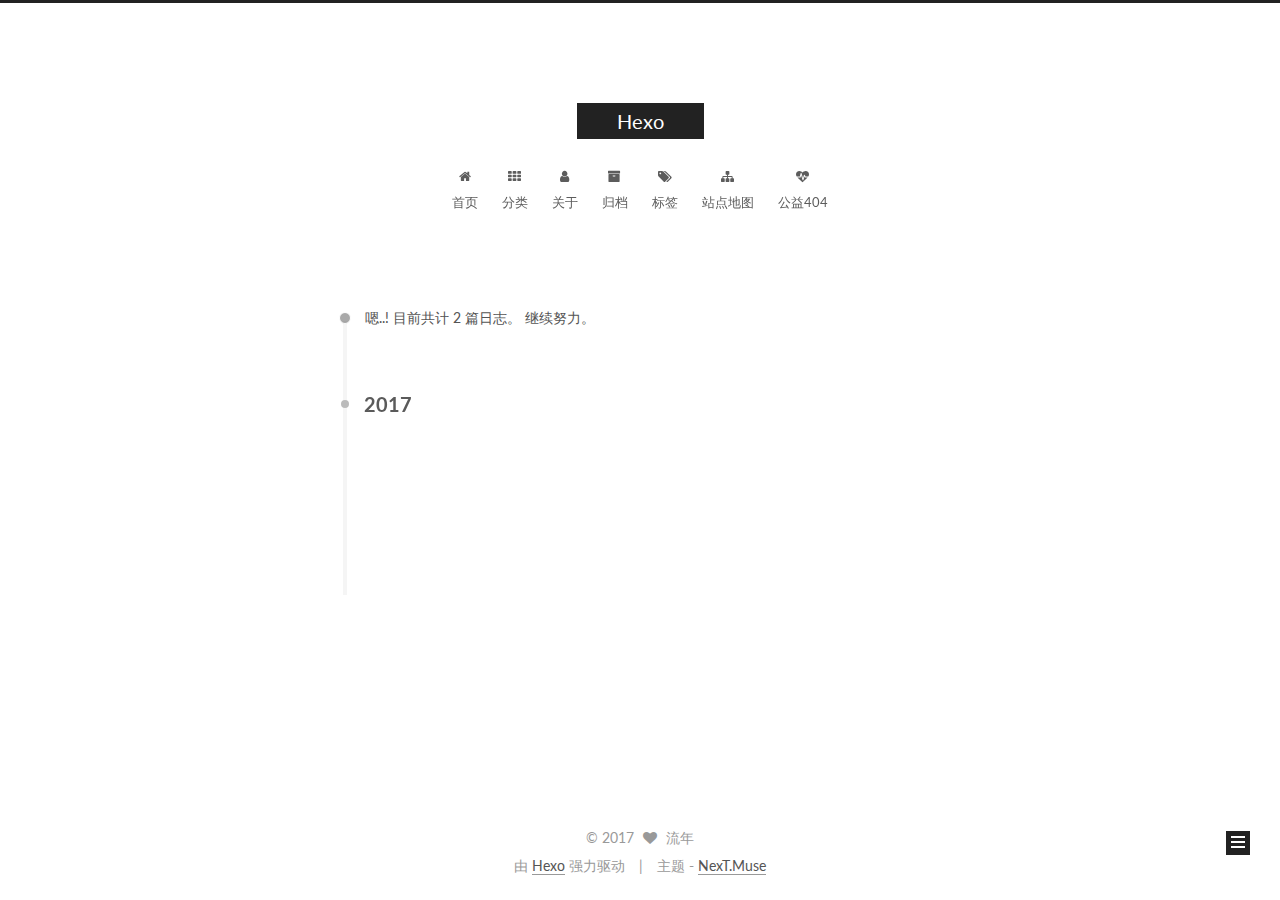
==== commit 5ab04772: "Site updated: 2017-04-05 15:25:05" ====
--- a/archives/index.html
+++ b/archives/index.html
@@ -5,7 +5,7 @@
   
 
 
-<html class="theme-next muse use-motion" lang="">
+<html class="theme-next muse use-motion" lang="zh-Hans">
 <head>
   <meta charset="UTF-8"/>
 <meta http-equiv="X-UA-Compatible" content="IE=edge" />
@@ -87,12 +87,15 @@
 
 
 
+<meta name="description" content="厚德载物，格物致知">
 <meta property="og:type" content="website">
 <meta property="og:title" content="Hexo">
 <meta property="og:url" content="http://yoursite.com/archives/index.html">
 <meta property="og:site_name" content="Hexo">
+<meta property="og:description" content="厚德载物，格物致知">
 <meta name="twitter:card" content="summary">
 <meta name="twitter:title" content="Hexo">
+<meta name="twitter:description" content="厚德载物，格物致知">
 
 
 
@@ -106,7 +109,7 @@
     motion: true,
     duoshuo: {
       userId: '0',
-      author: 'Author'
+      author: '博主'
     },
     algolia: {
       applicationID: '',
@@ -126,16 +129,26 @@
 
 
 
-  <title> Archiv | Hexo </title>
+  <title> 归档 | Hexo </title>
 </head>
 
-<body itemscope itemtype="http://schema.org/WebPage" lang="">
-
-  
-
-
-
-
+<body itemscope itemtype="http://schema.org/WebPage" lang="zh-Hans">
+
+  
+
+
+
+
+
+  <script type="text/javascript">
+    var _hmt = _hmt || [];
+    (function() {
+      var hm = document.createElement("script");
+      hm.src = "https://hm.baidu.com/hm.js?0dd084cd6ea20c58a92eec19070cdaa0";
+      var s = document.getElementsByTagName("script")[0];
+      s.parentNode.insertBefore(hm, s);
+    })();
+  </script>
 
 
 
@@ -192,17 +205,37 @@
             
               <i class="menu-item-icon fa fa-fw fa-home"></i> <br />
             
-            Startseite
+            首页
           </a>
         </li>
       
         
+        <li class="menu-item menu-item-categories">
+          <a href="/categories" rel="section">
+            
+              <i class="menu-item-icon fa fa-fw fa-th"></i> <br />
+            
+            分类
+          </a>
+        </li>
+      
+        
+        <li class="menu-item menu-item-about">
+          <a href="/about" rel="section">
+            
+              <i class="menu-item-icon fa fa-fw fa-user"></i> <br />
+            
+            关于
+          </a>
+        </li>
+      
+        
         <li class="menu-item menu-item-archives">
           <a href="/archives" rel="section">
             
               <i class="menu-item-icon fa fa-fw fa-archive"></i> <br />
             
-            Archiv
+            归档
           </a>
         </li>
       
@@ -212,7 +245,27 @@
             
               <i class="menu-item-icon fa fa-fw fa-tags"></i> <br />
             
-            Tags
+            标签
+          </a>
+        </li>
+      
+        
+        <li class="menu-item menu-item-sitemap">
+          <a href="/sitemap.xml" rel="section">
+            
+              <i class="menu-item-icon fa fa-fw fa-sitemap"></i> <br />
+            
+            站点地图
+          </a>
+        </li>
+      
+        
+        <li class="menu-item menu-item-commonweal">
+          <a href="/404.html" rel="section">
+            
+              <i class="menu-item-icon fa fa-fw fa-heartbeat"></i> <br />
+            
+            公益404
           </a>
         </li>
       
@@ -244,7 +297,7 @@
       
         
       
-      Öhm..! Ein Artikel. Bleib dran.
+      嗯..! 目前共计 2 篇日志。 继续努力。
     </span>
 
     
@@ -258,6 +311,43 @@
         <div class="collection-title">
           <h2 class="archive-year motion-element" id="archive-year-2017">2017</h2>
         </div>
+      
+      
+
+      
+
+  <article class="post post-type-normal" itemscope itemtype="http://schema.org/Article">
+    <header class="post-header">
+
+      <h1 class="post-title">
+        
+            <a class="post-title-link" href="/2017/04/05/markdown语法示例/" itemprop="url">
+              
+                <span itemprop="name">markdown语法示例</span>
+              
+            </a>
+        
+      </h1>
+
+      <div class="post-meta">
+        <time class="post-time" itemprop="dateCreated"
+              datetime="2017-04-05T14:47:38+08:00"
+              content="2017-04-05" >
+          04-05
+        </time>
+      </div>
+
+    </header>
+  </article>
+
+
+
+    
+
+      
+      
+      
+
       
       
 
@@ -325,11 +415,11 @@
       <section class="site-overview sidebar-panel sidebar-panel-active">
         <div class="site-author motion-element" itemprop="author" itemscope itemtype="http://schema.org/Person">
           <img class="site-author-image" itemprop="image"
-               src="/images/avatar.gif"
-               alt="John Doe" />
-          <p class="site-author-name" itemprop="name">John Doe</p>
+               src="/uploads/avatar.jpg"
+               alt="流年" />
+          <p class="site-author-name" itemprop="name">流年</p>
            
-              <p class="site-description motion-element" itemprop="description"></p>
+              <p class="site-description motion-element" itemprop="description">厚德载物，格物致知</p>
           
         </div>
         <nav class="site-state motion-element">
@@ -337,14 +427,23 @@
           
             <div class="site-state-item site-state-posts">
               <a href="/archives">
-                <span class="site-state-item-count">1</span>
-                <span class="site-state-item-name">Artikel</span>
+                <span class="site-state-item-count">2</span>
+                <span class="site-state-item-name">日志</span>
               </a>
             </div>
           
 
           
 
+          
+            
+            
+            <div class="site-state-item site-state-tags">
+              
+                <span class="site-state-item-count">1</span>
+                <span class="site-state-item-name">标签</span>
+              
+            </div>
           
 
         </nav>
@@ -387,16 +486,16 @@
   <span class="with-love">
     <i class="fa fa-heart"></i>
   </span>
-  <span class="author" itemprop="copyrightHolder">John Doe</span>
+  <span class="author" itemprop="copyrightHolder">流年</span>
 </div>
 
 
 <div class="powered-by">
-  Erstellt mit  <a class="theme-link" href="https://hexo.io">Hexo</a>
+  由 <a class="theme-link" href="https://hexo.io">Hexo</a> 强力驱动
 </div>
 
 <div class="theme-info">
-  Theme -
+  主题 -
   <a class="theme-link" href="https://github.com/iissnan/hexo-theme-next">
     NexT.Muse
   </a>
--- a/css/main.css
+++ b/css/main.css
@@ -1691,7 +1691,7 @@
   width: 4px;
   height: 4px;
   border-radius: 50%;
-  background: #ffc6a6;
+  background: #ff1cff;
 }
 .links-of-blogroll {
   font-size: 13px;
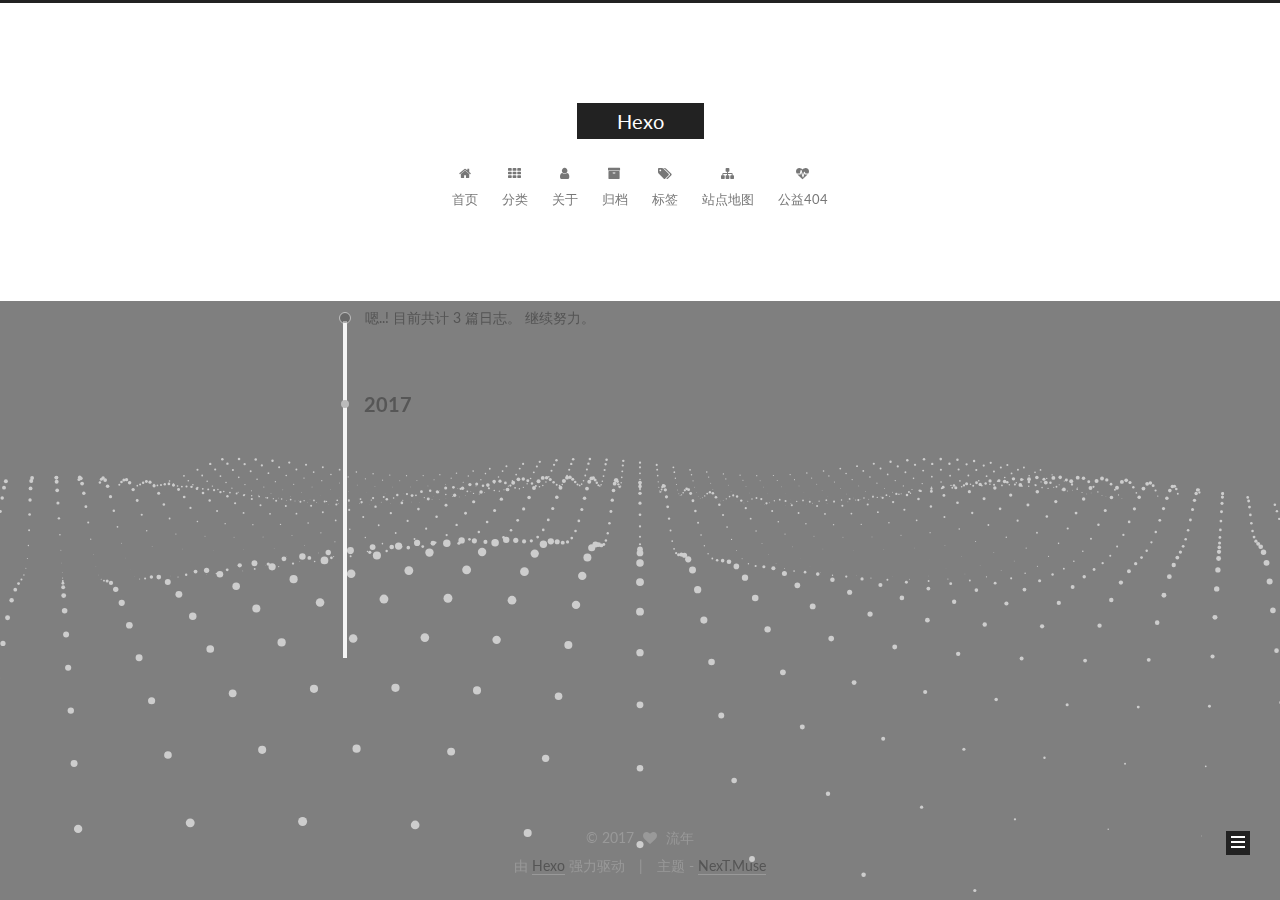
==== commit 2c9e4b91: "Site updated: 2017-04-06 17:23:24" ====
--- a/archives/index.html
+++ b/archives/index.html
@@ -297,7 +297,7 @@
       
         
       
-      嗯..! 目前共计 2 篇日志。 继续努力。
+      嗯..! 目前共计 3 篇日志。 继续努力。
     </span>
 
     
@@ -311,6 +311,43 @@
         <div class="collection-title">
           <h2 class="archive-year motion-element" id="archive-year-2017">2017</h2>
         </div>
+      
+      
+
+      
+
+  <article class="post post-type-normal" itemscope itemtype="http://schema.org/Article">
+    <header class="post-header">
+
+      <h1 class="post-title">
+        
+            <a class="post-title-link" href="/2017/04/06/安装Python3和虚拟环境virtualenv/" itemprop="url">
+              
+                <span itemprop="name">未命名</span>
+              
+            </a>
+        
+      </h1>
+
+      <div class="post-meta">
+        <time class="post-time" itemprop="dateCreated"
+              datetime="2017-04-06T12:50:06+08:00"
+              content="2017-04-06" >
+          04-06
+        </time>
+      </div>
+
+    </header>
+  </article>
+
+
+
+    
+
+      
+      
+      
+
       
       
 
@@ -427,7 +464,7 @@
           
             <div class="site-state-item site-state-posts">
               <a href="/archives">
-                <span class="site-state-item-count">2</span>
+                <span class="site-state-item-count">3</span>
                 <span class="site-state-item-name">日志</span>
               </a>
             </div>
@@ -538,6 +575,9 @@
 
 
 
+  
+  
+
 
 
   
@@ -557,6 +597,12 @@
 
   
   <script type="text/javascript" src="/lib/fancybox/source/jquery.fancybox.pack.js?v=2.1.5"></script>
+
+  
+  <script type="text/javascript" src="/lib/three/three.min.js"></script>
+
+  
+  <script type="text/javascript" src="/lib/three/three-waves.min.js"></script>
 
 
   
--- a/css/main.css
+++ b/css/main.css
@@ -1691,7 +1691,7 @@
   width: 4px;
   height: 4px;
   border-radius: 50%;
-  background: #ff1cff;
+  background: #47c2ec;
 }
 .links-of-blogroll {
   font-size: 13px;
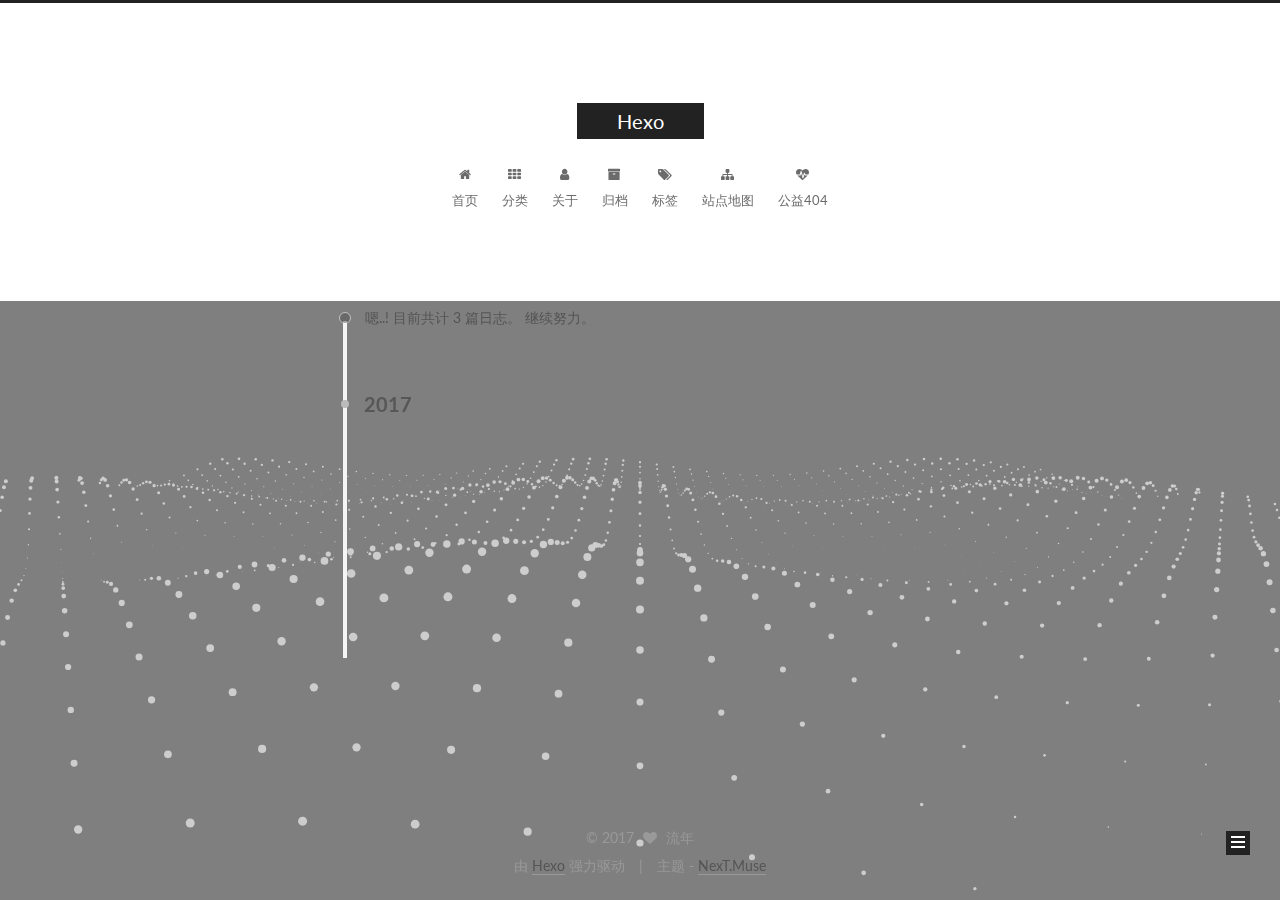
==== commit 11c2b1be: "Site updated: 2017-04-17 21:45:08" ====
--- a/archives/index.html
+++ b/archives/index.html
@@ -321,9 +321,9 @@
 
       <h1 class="post-title">
         
-            <a class="post-title-link" href="/2017/04/06/安装Python3和虚拟环境virtualenv/" itemprop="url">
-              
-                <span itemprop="name">未命名</span>
+            <a class="post-title-link" href="/2017/04/05/安装Python3和虚拟环境virtualenv/" itemprop="url">
+              
+                <span itemprop="name">安装Python3和虚拟环境virtualenv</span>
               
             </a>
         
@@ -331,9 +331,9 @@
 
       <div class="post-meta">
         <time class="post-time" itemprop="dateCreated"
-              datetime="2017-04-06T12:50:06+08:00"
-              content="2017-04-06" >
-          04-06
+              datetime="2017-04-05T14:47:38+08:00"
+              content="2017-04-05" >
+          04-05
         </time>
       </div>
 
@@ -477,7 +477,7 @@
             
             <div class="site-state-item site-state-tags">
               
-                <span class="site-state-item-count">1</span>
+                <span class="site-state-item-count">2</span>
                 <span class="site-state-item-name">标签</span>
               
             </div>
@@ -647,18 +647,21 @@
 
 
   
-
-
-
-
-
-  
-
-
-
-
-
-  
+    
+    <script>
+      var cloudTieConfig = {
+        url: document.location.href, 
+        sourceId: "",
+        productKey: "03ed85c1f9a04766a383c0e7b0c6d0c9",
+        target: "cloud-tie-wrapper"
+      };
+    </script>
+    <script src="https://img1.ws.126.net/f2e/tie/yun/sdk/loader.js"></script>
+  
+
+
+
+
 
 
 
--- a/css/main.css
+++ b/css/main.css
@@ -1691,7 +1691,7 @@
   width: 4px;
   height: 4px;
   border-radius: 50%;
-  background: #47c2ec;
+  background: #bd0aff;
 }
 .links-of-blogroll {
   font-size: 13px;
